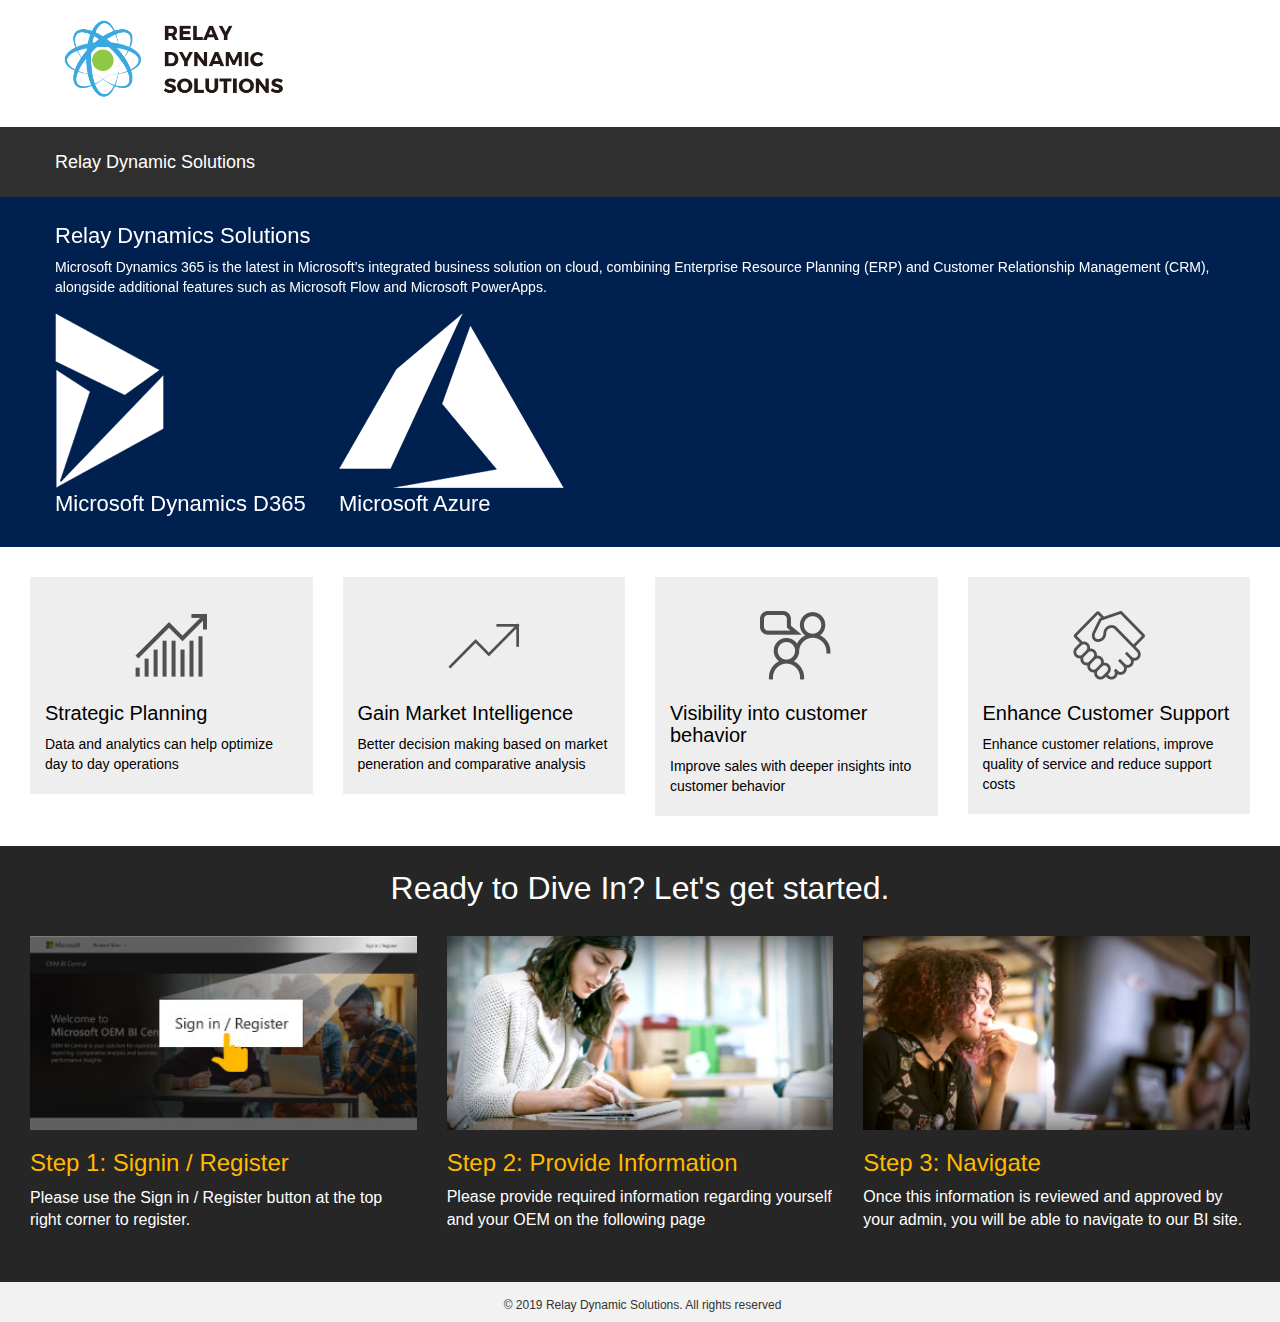
==== index.html @ 66fc9d47 "Update index.html" ====
﻿
<!DOCTYPE html>
<html lang="en">
<head>
    <meta charset="utf-8">
    <meta http-equiv="X-UA-Compatible" content="IE=edge">
    <meta name="viewport" content="width=device-width, initial-scale=1">
    <!-- The above 3 meta tags *must* come first in the head; any other head content must come *after* these tags -->
    <title>Relay Dynamic Solutions</title>
    <link rel='icon' href='images/favicon.png'>
    <!-- Bootstrap -->
    <link href="css/bootstrap.min.css" rel="stylesheet">
    <link rel="stylesheet" type="text/css" href="css/custom.css">
    <link rel="stylesheet" type="text/css" href="css/mediaqueries.css">
    <link rel="stylesheet" type="text/css" href="css/sticky-footer.css">
    <!-- HTML5 shim and Respond.js for IE8 support of HTML5 elements and media queries -->
    <!-- WARNING: Respond.js doesn't work if you view the page via file:// -->
    <!--[if lt IE 9]>
          <script src="https://oss.maxcdn.com/html5shiv/3.7.3/html5shiv.min.js"></script>
          <script src="https://oss.maxcdn.com/respond/1.4.2/respond.min.js"></script>
        <![endif]-->
</head>
<body>
    <nav class="navbar navbar-default topnav container-rf">
        <div class="container-full">
            <div class="navbar-header">
                <a class="navbar-brand" href="#"><img class="logo hidden-xs" src="images/rds-gray.png"><img class="symbol hidden-sm hidden-md hidden-lg" src="images/rds-gray.png"></a>
            </div>
        </div>
    </nav>
    <!-- /.Main Navbar -->
    <div class="siteheader-nav-universal">
        <div class="container-full">
            <div class="row">
                <div class="bg-navbar-gray">
                    <div class="site-header">
                        <nav class="navbar yamm navbar-inverse subnav sub_nav">
                            <div class="container-fluid">
                                <div class="navbar-header"> <a class="navbar-brand site-title" href="#">Relay Dynamic Solutions</a> </div>
                            </div>
                        </nav>
                    </div>
                </div>
            </div>
        </div>
    </div>
    <!-- /.Sub Navbar -->
    <div id="myCarousel" class="carousel slide heroimage large-hero-x" data-ride="carousel">
        <div class="carousel-inner" role="listbox">
            <div class="item active">
                <div class="bc_container">
                    <div class="container-fluid">
                        <ul>
                            <li>
                                <ol class="breadcrumb">
                                    <li class="active">Relay Dynamics Solutions</li>
                                    <li>Microsoft Dynamics 365 is the latest in Microsoft’s integrated business solution on cloud, combining Enterprise Resource Planning (ERP) and Customer Relationship Management (CRM), alongside additional features such as Microsoft Flow and Microsoft PowerApps.</li>
                                </ol>
                            </li>
                            <li>
                                <ol class="breadcrumb">
                                    <li>
                                        <img class="hidden-xs" src="images/dynamics.png" alt="Microsoft Dynamics Icon" />
                                        <img class="hidden-sm hidden-md hidden-lg" src="images/dynamics.png" alt="Microsoft Dynamics Icon" />
                                    </li>
                                    <li class="active">Microsoft Dynamics D365</li>
                                </ol>
                            </li>
                            <li>
                                <ol class="breadcrumb">
                                    <li>
                                        <img class="hidden-xs" src="images/Azure.png" alt="Microsoft Azure Icon" />
                                        <img class="hidden-sm hidden-md hidden-lg" src="images/Azure.png" alt="Microsoft Azure Icon" />
                                    </li>
                                    <li class="active">Microsoft Azure</li>
                                </ol>
                            </li>
                        </ul>
                    </div>
                </div>
            </div>
        </div>
    </div>
    <!-- /.Hero Image -->
    <div class="teaser_block clearfix">
        <div class="container-full">
            <div class="col-xs-12 col-sm-6 col-md-3">
                <div class="info_teaser white">
                    <div class="icon_block">
                        <div class="icon"><img src="images/icon_t_1.png"></div>
                    </div>
                    <div class="title_block">
                        <h5>Strategic Planning</h5>
                        <p>Data and analytics can help optimize day to day operations</p>
                    </div>
                </div>
            </div>
            <div class="col-xs-12 col-sm-6 col-md-3">
                <div class="info_teaser white">
                    <div class="icon_block">
                        <div class="icon"><img src="images/icon_t_2.png"></div>
                    </div>
                    <div class="title_block">
                        <h5>Gain Market Intelligence</h5>
                        <p>Better decision making based on market peneration and comparative analysis</p>
                    </div>
                </div>
            </div>
            <div class="col-xs-12 col-sm-6 col-md-3">
                <div class="info_teaser white">
                    <div class="icon_block">
                        <div class="icon"><img src="images/icon_t_3.png"></div>
                    </div>
                    <div class="title_block">
                        <h5>Visibility into customer behavior</h5>
                        <p>Improve sales with deeper insights into customer behavior</p>
                    </div>
                </div>
            </div>
            <div class="col-xs-12 col-sm-6 col-md-3">
                <div class="info_teaser white">
                    <div class="icon_block">
                        <div class="icon"><img src="images/icon_t_4.png"></div>
                    </div>
                    <div class="title_block">
                        <h5>Enhance Customer Support</h5>
                        <p>Enhance customer relations, improve quality of service and reduce support costs</p>
                    </div>
                </div>
            </div>
        </div>
    </div>
    <div class="signup_info section_bottom">
        <div class="container-full clearfix">
            <h2 class="text-center"> Ready to Dive In? Let's get started.</h2>
            <div class="col-xs-12 col-sm-4">
                <div class="step_circle"> <span><img src="images/icon_signup_s1.png" alt="" /> </span> </div>
                <h3>Step 1: Signin / Register</h3>
                <p>
                    Please use the Sign in / Register button
                    at the top right corner to register.
                </p>
            </div>
            <div class="col-xs-12 col-sm-4">
                <div class="step_circle"> <span><img src="images/icon_signup_s2.png" alt="" /> </span> </div>
                <h3>Step 2: Provide Information </h3>
                <p> Please provide required information regarding yourself and your OEM on the following page </p>
            </div>
            <div class="col-xs-12 col-sm-4">
                <div class="step_circle"> <span><img src="images/icon_signup_s3.png" alt="" /> </span> </div>
                <h3>Step 3: Navigate</h3>
                <p>Once this information is reviewed and approved by your admin, you will be able to navigate to our BI site. </p>
            </div>
        </div>
    </div>
    <div class="footer">
        <div class="container-full">
            <div class="row">
                <div class="col-xs-12">
                    <div class="clearfix">
                        <div class="col-sm-12">
                            <ul class="footer_ul">
                                <li>© 2019 Relay Dynamic Solutions. All rights reserved</li>
                            </ul>
                        </div>
                    </div>
                </div>
            </div>
        </div>
    </div>
    <!-- jQuery (necessary for Bootstrap's JavaScript plugins) -->
    <script src="https://ajax.googleapis.com/ajax/libs/jquery/1.12.4/jquery.min.js"></script>
    <!-- Include all compiled plugins (below), or include individual files as needed -->
    <script src="js/bootstrap.min.js"></script>
    <script>
        $(function () {
            var navMain = $(".navbar-collapse"); // avoid dependency on #id
            // "a:not([data-toggle])" - to avoid issues caused
            // when you have dropdown inside navbar
            navMain.on("click", "a:not([data-toggle])", null, function () {
                navMain.collapse('hide');
            });
        });
    </script>
    <script>
        $(document).click(function (event) {
            var clickover = $(event.target);
            var $navbar = $(".navbar-collapse");
            var _opened = $navbar.hasClass("in");
            if (_opened === true && !clickover.hasClass("navbar-toggle")) {
                $navbar.collapse('hide');
            }
        });
    </script>
</body>
</html>
---- css/custom.css ----
* {
	padding: 0;
	margin: 0;
	border-radius: 0px !important;
}
html, body {
/*height: 100%;*/
}
body {
	font-family: "Segoe UI", Arial, Helvetica, sans-serif;
	font-size: 12px;
}
.less-gutter {
	margin-right: 30px;
	margin-left: 30px;
}
.less-gutter > [class*="col-"] {
 padding-right: 7px;
 padding-left: 7px;
}
.less-gutter h2 {
	padding-left: 7px !important;
	padding-right: 7px !important;
}
.container-full {
	max-width: 1600px;
	width: 100%;
	padding-right: 15px;
	padding-left: 15px;
	margin-right: auto;
	margin-left: auto;
}
.topnav {
	min-height: 50px;
	background: #fff;
	border: none;
}
.topnav .menu {
	float: left;
}
.topnav .navbar-header-right ul {
	list-style-type: none;
}
.topnav .navbar-header-right ul li {
	list-style: none;
}
.topnav .navbar-header-right ul li a {
	font-size: 14px;
	color: #000;
	padding: 7px 15px;
	display: block;
}
.subnav {
	min-height: 67px;
	width: 100%;
	background: #2f2f2f;
	max-width: 1600px;
	margin: 0 auto !important;
	left: 0;
	right: 0;
}
.navbar {
	margin: 0;
}
.navbar-brand {
	padding-left: 0px;
	margin-left: 0px !important;
	padding-right: 5px;
	height: inherit;
}
.navbar-brand img.logo {
	margin-top: -1px;
	max-width: none;
	width: 250px;
	height: auto;
	float: left;
}
.navbar-brand img.symbol {
	margin-top: -1px;
	max-width: none;
	width: 108px;
	height: auto;
	float: left;
}
.navbar-header a.title {
	float: left;
	color: #002050;
	padding: 13px 5px 12px 5px;
	font-size: 18px;
	text-decoration: none;
}
.navbar-header a.title {
	float: left;
	color: #002050;
	padding: 13px 5px 12px 5px;
	font-size: 18px;
	text-decoration: none;
}
.navbar-toggle {
	position: relative;
	float: left;
	padding: 17px;
	margin-top: 0px;
	margin-left: 0px;
	margin-bottom: 0px;
	background-color: transparent;
	background-image: none;
	border: none;
	border-radius: 0px;
	z-index: 9;
	color: #fff;
	margin-right: 0px;
}
.navbar-default .navbar-toggle:focus, .navbar-default .navbar-toggle:hover {
	background-color: transparent;
}
.navbar-default .navbar-nav a {
	font-size: 15px;
}
/* BELL- Notification Anim */
.navbar-header-right {
	float: right;
}
.navbar-header-right ul {
	list-style: none;
	text-align: right;
	margin: 0;
	padding: 0;
}
.navbar-header-right ul li {
	list-style: none;
	display: block;
}
.navbar-header-right ul li.notify {
}
.navbar-header-right ul li.notify a.red {
	display: block;
	padding: 10px;
	color: #505050;
	top: 0px;
	position: relative;
	text-decoration: none;
	background: #d2d2d2;
	margin: 7px 20px 10px 10px;
}
.navbar-header-right ul li.notify a:hover {
	background: #d2d2d2;
	color: #505050;
}
.navbar-header-right ul li.notify.active a.red {
	top: 8px;
	color: #fff;
	background: #a80000;
}
.navbar-header-right ul li.notify.active a.red:hover {
	background: #e81123;
	color: #fff;
}
.navbar-header-right ul li.notify span.notify_count {
	font-weight: 500;
	font-size: 14px;
	padding-right: 5px;
}
.navbar-header-right ul li.notify a span.glyphicon-bell {
	top: 4px;
}
.glyphicon-bell {
	font-size: 1.5rem;
}
.navbar-header-right ul li.notify.active .glyphicon-bell {
	text-decoration: none;
	-webkit-animation: wrench 2.5s ease infinite;
}
.carousel-inner {
	max-width: 1600px;
	margin: 0 auto;
}
	
	/* WRENCHING */
@-moz-keyframes wrench {
 0% {
-moz-transform:rotate(-12deg)
}
 8% {
-moz-transform:rotate(12deg)
}
 10% {
-moz-transform:rotate(24deg)
}
 18% {
-moz-transform:rotate(-24deg)
}
 20% {
-moz-transform:rotate(-24deg)
}
 28% {
-moz-transform:rotate(24deg)
}
 30% {
-moz-transform:rotate(24deg)
}
 38% {
-moz-transform:rotate(-24deg)
}
 40% {
-moz-transform:rotate(-24deg)
}
 48% {
-moz-transform:rotate(24deg)
}
 50% {
-moz-transform:rotate(24deg)
}
 58% {
-moz-transform:rotate(-24deg)
}
 60% {
-moz-transform:rotate(-24deg)
}
 68% {
-moz-transform:rotate(24deg)
}
 75% {
-moz-transform:rotate(0deg)
}
}
@-webkit-keyframes wrench {
 0% {
-webkit-transform:rotate(-12deg)
}
 8% {
-webkit-transform:rotate(12deg)
}
 10% {
-webkit-transform:rotate(24deg)
}
 18% {
-webkit-transform:rotate(-24deg)
}
 20% {
-webkit-transform:rotate(-24deg)
}
 28% {
-webkit-transform:rotate(24deg)
}
 30% {
-webkit-transform:rotate(24deg)
}
 38% {
-webkit-transform:rotate(-24deg)
}
 40% {
-webkit-transform:rotate(-24deg)
}
 48% {
-webkit-transform:rotate(24deg)
}
 50% {
-webkit-transform:rotate(24deg)
}
 58% {
-webkit-transform:rotate(-24deg)
}
 60% {
-webkit-transform:rotate(-24deg)
}
 68% {
-webkit-transform:rotate(24deg)
}
 75% {
-webkit-transform:rotate(0deg)
}
}
@-o-keyframes wrench {
 0% {
-o-transform:rotate(-12deg)
}
 8% {
-o-transform:rotate(12deg)
}
 10% {
-o-transform:rotate(24deg)
}
 18% {
-o-transform:rotate(-24deg)
}
 20% {
-o-transform:rotate(-24deg)
}
 28% {
-o-transform:rotate(24deg)
}
 30% {
-o-transform:rotate(24deg)
}
 38% {
-o-transform:rotate(-24deg)
}
 40% {
-o-transform:rotate(-24deg)
}
 48% {
-o-transform:rotate(24deg)
}
 50% {
-o-transform:rotate(24deg)
}
 58% {
-o-transform:rotate(-24deg)
}
 60% {
-o-transform:rotate(-24deg)
}
 68% {
-o-transform:rotate(24deg)
}
 75% {
-o-transform:rotate(0deg)
}
}
@-ms-keyframes wrench {
 0% {
-ms-transform:rotate(-12deg)
}
 8% {
-ms-transform:rotate(12deg)
}
 10% {
-ms-transform:rotate(24deg)
}
 18% {
-ms-transform:rotate(-24deg)
}
 20% {
-ms-transform:rotate(-24deg)
}
 28% {
-ms-transform:rotate(24deg)
}
 30% {
-ms-transform:rotate(24deg)
}
 38% {
-ms-transform:rotate(-24deg)
}
 40% {
-ms-transform:rotate(-24deg)
}
 48% {
-ms-transform:rotate(24deg)
}
 50% {
-ms-transform:rotate(24deg)
}
 58% {
-ms-transform:rotate(-24deg)
}
 60% {
-ms-transform:rotate(-24deg)
}
 68% {
-ms-transform:rotate(24deg)
}
 75% {
-ms-transform:rotate(0deg)
}
}
@keyframes wrench {
 0% {
transform:rotate(-12deg)
}
 8% {
transform:rotate(12deg)
}
 10% {
transform:rotate(24deg)
}
 18% {
transform:rotate(-24deg)
}
 20% {
transform:rotate(-24deg)
}
 28% {
transform:rotate(24deg)
}
 30% {
transform:rotate(24deg)
}
 38% {
transform:rotate(-24deg)
}
 40% {
transform:rotate(-24deg)
}
 48% {
transform:rotate(24deg)
}
 50% {
transform:rotate(24deg)
}
 58% {
transform:rotate(-24deg)
}
 60% {
transform:rotate(-24deg)
}
 68% {
transform:rotate(24deg)
}
 75% {
transform:rotate(0deg)
}
}
.faa-wrench.animated, .faa-wrench.animated-hover:hover {
	-moz-animation: wrench 2.5s ease infinite;
	-moz-transform-origin-x: 90%;
	-moz-transform-origin-y: 35%;
	-moz-transform-origin-z: initial;
	-webkit-animation: wrench 2.5s ease infinite;
	-webkit-transform-origin-x: 90%;
	-webkit-transform-origin-y: 35%;
	-webkit-transform-origin-z: initial;
	-ms-animation: wrench 2.5s ease infinite;
	-ms-transform-origin-x: 90%;
	-ms-transform-origin-y: 35%;
	-ms-transform-origin-z: initial;
	animation: wrench 2.5s ease infinite;
	transform-origin-x: 90%;
	transform-origin-y: 35%;
	transform-origin-z: initial;
}
#wrap {
	top: 10px;
	position: relative;
}
.navbar-header-right input[type="text"] {
	height: 32px;
	font-size: 12px;
	display: inline-block;
	font-weight: 200;
	border: none;
	outline: none;
	color: #555;
	padding: 3px;
	padding-right: 22px;
	width: 0px;
	position: absolute;
	top: 0px;
	right: 0px;
	background: none;
	z-index: 3;
	transition: width .4s cubic-bezier(0.000, 0.795, 0.000, 1.000);
	cursor: pointer;
}
.navbar-header-right input[type="text"]:focus:hover {
	border: 1px solid #ccc;
}
.navbar-header-right input[type="text"]:focus {
	width: 190px;
	z-index: 1;
	border: 1px solid #ccc;
	cursor: text;
	background: #fff;
}
#search_submit {
	height: 31px;
	width: 32px;
	display: inline-block;
	color: red;
	text-indent: -10000px;
	background: url(../images/search.png) center center no-repeat;
	border: none;
	position: relative;
	top: 0;
	left: 0px;
	z-index: 2;
	cursor: pointer;
	opacity: 0.4;
	cursor: pointer;
	transition: opacity .4s ease;
}
#search_submit:hover {
	opacity: 0.8;
}
.navbar-inverse {
	border: none;
	border-radius: 0;
}
.navbar-inverse .container-full {
	background: #2f2f2f;
}
.navbar-inverse .navbar-brand span {
	float: left;
	margin-top: 2px;
	margin-left: 0px;
	color: #ffffff;
}
.navbar-header-right.signin {
}
.navbar-header-right.signin ul {
	list-style-type: none;
	margin: 0;
	padding: 0;
}
.navbar-header-right.signin ul li a {
	font-size: 16px;
	color: #fff;
	font-weight: 300;
	display: block;
	padding: 15px 0;
	text-decoration: none;
}
.navbar-header-right.signin ul li a:hover {
	color: #00a4ef;
}
.heroimage .carousel-indicators {
	bottom: 40%;
	width: auto;
	right: 30px;
	left: auto;
}
.carousel-indicators {
	bottom: 10px;
	left: 50%;
	list-style: outside none none;
	margin-left: -30%;
	padding-left: 0;
	position: absolute;
	text-align: center;
	width: 60%;
	z-index: 15;
}
.heroimage .carousel-indicators li {
	display: block;
}
.heroimage .carousel-tagline h1 {
	font-size: 36px;
	font-weight: 500;
	margin: 0;
	padding: 0;
	color: #fff;
}
.heroimage .carousel-tagline h1 span {
	font-size: 24px;
	font-weight: 300;
	color: #fff;
}
.heroimage .carousel-tagline p {
	font-size: 16px;
	padding-top: 10px;
	color: #fff;
}
.tagline-mob {
	background: #333333;
	padding: 15px;
	margin: 0 auto 0px auto;
	text-align: center;
}
.tagline-mob h1 {
	color: #fff;
	font-size: 20px;
	text-align: center;
	margin: 0px 0 10px 0;
}
.tagline-mob h1 span {
	color: #e6e6e6;
	font-size: 16px;
	text-align: center;
}
.tagline-mob p {
	color: #e6e6e6;
	font-size: 13px;
	text-align: center;
	margin: 0px;
}
.carousel-indicators .active {
	background: #f3ad32;
	margin: 6px;
}
.carousel-indicators li {
	background: #7b7b7b;
	border: none;
	margin: 6px;
}
#myCarousel .carousel-tagline {
	/*width: 280px;*/
	max-width: 410px;
	top: 50% !important;
	transform: translateY(-60%);
	text-align: left;
	bottom: initial;
	position: absolute;
}
.carousel-control.left {
	background: none;
}
.carousel-control.right {
	background: none;
}
.carousel-caption {
	text-shadow: 0 1px 1px rgba(0, 0, 0, 0.4);
}
.btn-learnmore {
	font-size: 18px;
	font-weight: 500;
	padding: 15px 35px 15px 20px;
	text-align: center;
	color: #000;
	display: inline-block;
	background-image: url(../images/icon_more.jpg);
	background-repeat: no-repeat;
	background-position: right center;
	margin-top: 15px;
	background-color: #fdb82c;
}
.btn-learnmore:hover {
	color: #000;
}
/*---full-screen-carousel---*/
.full-screen {
	background-size: cover;
	background-position: center;
	background-repeat: no-repeat;
}
.col-container {
	display: table;
	width: 100%;
}
.carousel-inner > .item > img {
	display: table;
	margin: 0 auto;
	width: 100%;
}
.teaser_block {
	padding: 30px 0 15px 0;
	background: #fff;
	max-width: 1600px;
	margin: 0 auto;
}
.teaser_block .container {
	padding: 0px;
}
.teaser {
	border: #ccc solid 1px;
	margin-bottom: 15px;
}
.teaser .teaser_icon {
	text-align: center;
	background: #f6f6f6;
	padding: 80px 8.5%;
	min-height: 255px;
}
.teaser .teaser_info {
	text-align: left;
	background: #fff;
	padding: 30px 15px;
}
.teaser .teaser_info h2 {
	margin: 0 0 15px 0;
	padding: 0;
	font-size: 24px;
	color: #002050;
	font-weight: 400;
}
.teaser .teaser_info p {
	margin: 0;
	padding: 0;
	font-size: 16px;
	color: #505050;
	margin-bottom: 15px;
}
.teaser .teaser_info ul {
	margin: 0;
	padding: 0;
}
.teaser .teaser_info ul li {
	margin: 0;
	padding: 0;
	list-style: disc;
	margin-left: 20px;
	color: #008272;
	font-size: 16px;
	font-weight: 400;
}
.teaser .img-responsive {
	display: inline-block;
}
.pad_l_0 {
	padding-left: 0 !important;
}
.signup_info {
	padding-bottom: 20px;
	background: #262626;
	max-width: 1600px;
	margin: 0 auto;
}
.signup_info h2 {
	margin: 0px 0 5px 0;
	padding: 25px 0px;
	color: #fff;
	font-size: 32px;
	font-weight: 200;
}
.signup_info h3 {
	font-size: 24px;
	color: #ffb900;
	font-weight: 500;
}
.step_circle {
	text-align: center;
	margin-bottom: 15px;
}
.step_circle img {
	width: 100%;
}
.signup_info p {
	text-align: left;
	color: #fff;
	font-size: 16px;
	margin-bottom: 30px;
}
.section_bottom {
	margin-bottom: 30px
}
.section_bottom h5 {
	padding-left: 20px;
	padding-right: 20px;
}
h5 {
	font-size: 16px;
}
.footer {
	background: #f2f2f2;
	padding: 10px 0px;
}
.footer span {
	font-size: 12px;
}
.footer_ul {
	text-align: center;
	margin: 0;
	padding-top: 5px;
}
.footer_ul li {
	display: inline-block;
	padding-left: 5px;
	font-size: 12px;
}
.sub_nav .navbar-collapse {
	padding: 0 15px 0 15px;
}
.sub_nav .navbar-nav>li>a {
	font-size: 16px;
	padding: 25px 20px;
	text-align: left;
	color: #fff;
}
.sub_nav .navbar-header-right ul li {
	display: block;
}
.sub_nav .navbar-header-right ul li.dropdown {
	font-weight: 300;
}
.sub_nav .navbar-header-right ul li.dropdown span.username {
	font-weight: 500;
	padding: 3px 6px 3px 5px;
}
.sub_nav .navbar-header-right ul li.dropdown span.username span.badge {
	font-weight: 400;
	background: #e81123;
	padding: 2px 4px;
	font-size: 11px;
	text-transform: uppercase;
}
.navbar-inverse .navbar-nav>.open>a, .navbar-inverse .navbar-nav>.open>a:focus, .navbar-inverse .navbar-nav>.open>a:hover {
	background: #464646;
	color: #fff;
}
.navbar-default .navbar-nav>.open>a, .navbar-default .navbar-nav>.open>a:focus, .navbar-default .navbar-nav>.open>a:hover {
	background: #f2f2f2;
	color: #002050;
}
.navbar-nav>li>.dropdown-menu {
	border-radius: 0;
}
.dropdown-menu {
	background: #464646;
}
.child_hero {
	padding: 15px 0 0 0;
	background-image: url(../images/img_child_hero.jpg);
	background-repeat: no-repeat;
	background-position: center center;
	min-height: 240px;
	position: relative;
	background-size: cover;
	margin: 0 auto;
	max-width: 1600px;
}
.analytics_counter {
	bottom: 0;
	left: 0;
	right: 0;
	margin: 0 auto;
	position: absolute;
	background: rgba(0,0,0,0.8);
	width: 100%;
	padding: 15px 0 0px 0;/* zoom: 0.9; */
}
.analytics_counter .info {
	text-align: center;
	color: #ffc3c3;
	font-size: 12px;
	margin-bottom: 15px;
	/* background: rgba(256,256,256,0.1); */
	border-bottom: #333 solid 1px;
	padding: 0 5px 9px 5px;
}
.analytics_counter ul {
	list-style-type: none;
	margin: 0;
	padding: 0;
}
.analytics_counter ul li {
	list-style: none;
	display: inline-block;
	margin-bottom: 15px;
}
.analytics_counter ul li .counter {
	text-align: center;
	color: #fff;
	font-size: 28px;
}
.analytics_counter ul li .counter_title {
	text-align: center;
	color: #e6e6e6;
	font-size: 14px;
}
.analytics_counter ul li .counter_status {
	text-align: center;
	color: #ffb900;
	font-size: 14px;
}
.analytics_counter ul li .counter_status span {
	margin: 5px;
}
.content_area {
	width: 100%;
	max-width: 1600px;
	margin: 0 auto;
}
.content_area .container {
	background: #fff;
	padding: 15px;
}
.content_area .report_container {
	background: none;
	padding: 30px 15px 15px 15px;
}
.content_area h2 {
	padding-left: 15px;
	padding-right: 15px;
	margin: 10px 0 10px 0;
	color: #231f20;
	font-size: 18px;
	font-weight: 400;
}
.well {
	border-radius: 0;
	border: #d2d2d2 solid 1px;
	padding: 20px 15px;
	background: #fff;
	min-height: 154px;
	position: relative;
	margin-bottom: 30px;
}
.report_container .well {
	border-radius: 0;
	border: #e6e4e4 solid 1px;
	padding: 20px 15px;
	background: #fff;
	min-height: 138px;
	position: relative;
	
}
.report_container .well .report_value {
	font-size: 24px;
	font-weight: 400;
	color: #002050;
}
.report_container .well h4 {
	margin: 0 0 15px 0;
	padding: 0;
	color: #002050;
	font-size: 16px;
	font-weight: 500;
}
.btn_export {
	font-size: 14px;
	background-image: url(../images/icon_excel.jpg);
	background-repeat: no-repeat;
	background-position: left center;
	display: block;
	padding: 10px 5px 10px 32px;
	margin-left: 15px;
}

.well .report_title {
	font-size: 15px;
	font-weight: 400;
	margin-top: 15px;
}
.well .report_value {
	font-size: 24px;
	font-weight: 500;
}
.well.red {
	border-radius: 0;
	border: #d2d2d2 solid 1px;
	border-left: #e81123 solid 3px;
	padding: 20px 12px 20px 15px;
	background: #fff;
}
.well.red .report_title {
	font-size: 15px;
	font-weight: 400;
}
.well.red .report_value {
	font-size: 24px;
	font-weight: 500;
	color: #e81123;
}
.well.red .report_status {
	font-size: 14px;
	font-weight: 500;
	color: #e81123;
}
.well.green {
	border-radius: 0;
	border: #d2d2d2 solid 1px;
	border-left: #7fba00 solid 3px;
	padding: 20px 12px 20px 15px;
	background: #fff;
}
.well.green .report_title {
	font-size: 15px;
	font-weight: 400;
}
.well.green .report_value {
	font-size: 24px;
	font-weight: 500;
	color: #7fba00;
}
.well.green .report_status {
	font-size: 14px;
	font-weight: 500;
	color: #7fba00;
}
.well a.link {
	position: absolute;
	width: 100%;
	height: 100%;
	top: 0;
	left: 0;
	text-decoration: none; /* No underlines on the link */
	z-index: 99; /* Places the link above everything else in the div */
	background-color: #FFF; /* Fix to make div clickable in IE */
	opacity: 0; /* Fix to make div clickable in IE */
	filter: alpha(opacity=1); /* Fix to make div clickable in IE */
}
.submenu_list {
	padding: 15px 5px;
}
.submenu_list .items {
	display: inline-block;
	vertical-align: top;
}
.submenu_list h3 {
	font-size: 17px;
	color: #b2b2b2;
	font-weight: 600;
	padding: 0px 15px;
	margin: 0 0 10px 0;
}
.submenu_list ul {
	list-style-type: none;
	padding: 0;
	margin: 0;
}
.submenu_list ul li {
	list-style: none;
}
.submenu_list ul li a {
	padding: 7px 5px 7px 0;
	display: block;
}
.datafreshness_list {
	padding-bottom: 0px;
	padding: 15px;
}
.datafreshness_list ul {
	margin-bottom: 15px;
}
.datafreshness_list ul li.df_title {
	color: #b2b2b2;
}
.datafreshness_list ul li.df_value {
	color: #fff;
	font-weight: 500;
}
.yamm .nav, .yamm .collapse, .yamm .dropup, .yamm .dropdown {
	position: static;
}
.yamm .container {
	position: relative;
}
.yamm .dropdown-menu {
	left: auto;
}
.yamm .yamm-content {
	padding: 20px 30px;
}
.yamm .dropdown.yamm-fw .dropdown-menu {
/*left: 0;
	right: 0;*/
}
.yamm .dropdown.yamm-fw .dropdown-menu.datafreshness {
	left: 0;
	right: 0;
}
.sub_nav .nav>li:hover {
	background: #464646;
}
.bc_container {
	background: #002050;
	-webkit-box-shadow: 0px 8px 17px -10px rgba(0,0,0,0.3);
	-moz-box-shadow: 0px 8px 17px -10px rgba(0,0,0,0.3);
	box-shadow: 0px 8px 17px -10px rgba(0,0,0,0.3);
	position: relative;/* z-index: 999; */
	max-width:1600px;
	margin:0 auto;
	padding:15px;
}
.bc_container ul {
	list-style-type: none;
	margin: 0;
	padding: 0 10px;
}
.bc_container ul li {
	list-style: none;
	display: inline-block;
	color:#fff;
	font-size:14px;
}

.bc_container ul li a{
	font-size:14px;
	color:#fff;
}
.bc_container ul li.icon_filter {
	font-size: 14px;
	color: #0078d7;
	text-align:right;
}
.bc_container ul li.icon_filter a {
	font-size: 14px;
	color: #0078d7;
	text-decoration: none;
	padding: 18px;
	display: block;
	text-align:right;
	float:right;
}
.bc_container ul li.icon_filter a:hover {
	color: #002050;
}
.bc_container ul li .breadcrumb {
	background: none;
	margin: 0;
}
.bc_container ul li .breadcrumb>.active {
	display: block;
	font-size: 22px;
	font-weight: 500;
	margin-bottom:5px;
	color: #fff;
}
.bc_container ul li .breadcrumb .glyphicon-info-sign {
	color: #737373;
	font-size: 12px;
}
.bc_container ul li .breadcrumb .tooltip {
	text-align: left;
}
.bc_container ul li .breadcrumb>:before {
	display: none;
}
.clearfix:after {
	content: "";
	clear: both;
	display: table;
}
.col-50 {
	padding: 1em;
	width: 100%;
}
 @media (min-width: 50em) {
.col-50 {
	float: left;
	padding: 1em;
	width: 50%;
}
}
.overlay {
	background-color: rgba(0, 0, 0, 0.3);
	position: absolute;
	display: none;
	top: 0;
	left: 0;
	right: 0;
	bottom: 0;
	opacity: 0;
	transition: opacity .2s ease-in-out 1s;
	z-index: 9;
}
.overlay.active {
	opacity: .4;
	display: block;
}
.flyout {
	background-color: white;
	bottom: 200px;
	height: 100%;
	max-width: 280px;
	overflow-y: auto;
	position: fixed;
	right: 0;
	top: 122px;
	transform: translate3d(100%, 0, 0);
	width: 80%;
	-webkit-transition: transform 0.2s ease-in-out;
	-moz-transition: transform 0.2s ease-in-out;
	-ms-transition: transform 0.2s ease-in-out;
	-o-transition: transform 0.2s ease-in-out;
	transition: transform 0.2s ease-in-out;
	z-index: 999;
}
.flyout.active {
	transform: translate3d(0, 0, 0);
	-webkit-box-shadow: -3px 0px 18px -7px rgba(0,0,0,0.75);
	-moz-box-shadow: -3px 0px 18px -7px rgba(0,0,0,0.75);
	box-shadow: -3px 0px 18px -7px rgba(0,0,0,0.75);
}
.flyout-header {
	background-color: #fff;
	color: #002050;
	border-bottom: #dcdcdc solid 1px;
	/* position: fixed; */
	width: 100%;
}
.flyout-header h4 {
	display: inline-block;
	margin: 0;
}
.flyout-header .title {
	padding: 19px 15px;
	border-bottom: #dcdcdc solid 1px;
}
.flyout_options {
	background: #f2f2f2;
	padding: 5px 15px;
}
.flyout_options a {
	font-size: 12px;
	padding: 5px;
}
.flyout_options span {
	padding: 5px 0;
	display: inline-block;
}
.flyout-body {
	overflow-y: auto;
	padding: 1em;
	flex: 0 1 0;
	height: calc(100vh - 230px);
	position: relative;
}
.flyout-close {
	cursor: pointer;
	float: right;
	margin: 0 10px;
	font-size: 15px;
}
.btn_apply {
	cursor: pointer;
	float: right;
	color: #0078d7;
	font-weight: 500;
	font-size: 15px;
}
.flyout .checkbox, .flyout .radio {
	margin-top: 0;
}
.disable-scroll {
	overflow: hidden;
}
.filters_view {
	background: #f7f7f7;
	position: relative;
	max-width:1600px;
	margin:0 auto;
}
.filters_view ul.filter_list {
	list-style: none;
	margin: 0;
	padding: 15px 10px 5px 10px;
	
	position: relative;
	text-align: left;
	padding:15px 30px;
}

.filters_view ul.filter_list .dropdown-menu{
	background:#fff;
}
.filters_view ul.filter_list li {
	display: inline-block;
	text-align:left;
}
.filters_view ul.nav-pills>li {
	margin-bottom: 10px !important;
}
.filters_view ul.filter_list li a.clear {
	font-size: 12px;
	font-weight: 300;
	color: #137ad4;
	text-decoration: none;
	padding: 7px;
	display: block;
	border: none;
}
.filters_view ul.filter_list li a.clear span {
	font-size: 12px;
	color: #e81123;
}
.filter_list .dropdown-menu>.active>a, .filter_list .dropdown-menu>.active>a:focus, .filter_list .dropdown-menu>.active>a:hover {
	background: none;
	color: #000;
}
.filter_list .nav-pills {
	text-align: left;
}
.filter_list .nav-pills li a {
	font-size: 14px;
	padding: 5px 10px;
	border: #e2e1e1 solid 1px;
	background:#fff;
	color:#000;
}
.filter_list .nav-pills li .badge {
	background: #2f2f2f;
	margin-top: -2px;
}
.filter_list .nav-pills .dropdown-menu {
	padding: 0;
}
.filter_list .nav .open>a, .filter_list .nav .open>a:hover, .filter_list .nav .open>a:focus {
	border-color: #e2e1e1 !important;
}
.filter_list .nav-pills .dropdown-menu li {
	padding: 8px 10px;
	display: block;
	border-bottom: #e0dcdc solid 1px;
}
a:focus {
	outline: none;
}
.sub_nav .dropdown-menu.notify-drop {
	min-width: 287px;
	background-color: #fff;
	min-height: 360px;
	max-height: 360px;
	right: 0 !important;
	left: inherit;
	text-align: left;
	border-radius: 0;
}
.sub_nav .dropdown-menu.notify-drop .notify-drop-title {
	border-bottom: 1px solid #e2e2e2;
	padding: 10px 15px;
	color: #000;
}
.sub_nav .dropdown-menu.notify-drop .drop-content {
	min-height: 280px;
	max-height: 280px;
	overflow-y: scroll;
}
.sub_nav .dropdown-menu.notify-drop .drop-content::-webkit-scrollbar-track {
 background-color: #F5F5F5;
}
 .sub_nav .dropdown-menu.notify-drop .drop-content::-webkit-scrollbar {
 width: 8px;
 background-color: #F5F5F5;
}
 .sub_nav .dropdown-menu.notify-drop .drop-content::-webkit-scrollbar-thumb {
 background-color: #ccc;
}
.sub_nav .dropdown-menu.notify-drop .drop-content > li {
	border-bottom: 1px solid #e2e2e2;
	display: block;
	overflow: hidden;
	color: #555555;
	padding: 0 15px;
}
.sub_nav .dropdown-menu.notify-drop a:hover {
	background: none;
}
.sub_nav .dropdown-menu.notify-drop .notify-drop-footer {
	padding: 5px 15px 10px 15px;
}
.sub_nav .dropdown-menu.notify-drop .notify-drop-footer a {
	color: #777;
	text-decoration: none;
}
.sub_nav .dropdown-menu.notify-drop .notify-drop-footer a:hover {
	color: #333;
}
/* DG STYLES */
.no-gutter {
	margin-right: 0px;
	margin-left: 0px;
}
.no-gutter > [class*="col-"] {
 padding-right: 0px;
 padding-left: 0px;
}
.modal_assignment {
}
.modal_assignment .modal-header {
	border-bottom: #f2f2f2 solid 1px;
	position: relative;
	padding: 20px 15px 10px 15px;
}
.modal_assignment h4.modal-title {
	font-size: 18px;
	font-weight: 300;
	color: #000;
}
.modal_assignment h4.modal-title span.status {
	background: #f2f2f2;
	text-align: center;
	padding: 2px 5px;
	font-weight: 500;
	font-size: 11px;
	text-transform: uppercase;
	position: absolute;
	left: 0;
	top: 0;
}
.modal_assignment h4.modal-title span.status.red {
	background: #e81123;
	color: #fff;
}
.modal_assignment h4.modal-title span.status.green {
	background: #7fba00;
	color: #fff;
}
.modal_assignment h4.modal-title span.status.orange {
	background: #ff8c00;
	color: #fff;
}
.modal_assignment .modal-body {
	padding: 0px;
}
.req_info {
	background: #fafafa;
	padding: 15px 0;
	background-image: url(../images/bg_shadow.jpg);
	background-repeat: repeat-y;
	background-position: right top;
}
.req_info h5 {
	font-size: 14px;
	margin: 0;
	padding: 0px 15px 15px 15px;
	border-bottom: #efefef solid 1px;
	margin-bottom: 10px;
}
.req_info dl {
	font-size: 12px;
	padding: 0 15px;
	height: calc(100vh - 190px);
	overflow: auto;
	padding-bottom: 0 !important;
	margin-bottom: 0;
}
.req_info dl dt {
	font-size: 12px;
	color: #777777;
	font-weight: 300;
}
.req_info dl dd {
	font-size: 14px;
	color: #777777;
	font-weight: 400;
	margin-bottom: 10px;
	border-bottom: #efefef solid 1px;
	padding-bottom: 10px;
}
.req_view {
}
.req_view .req_header {
	padding: 15px 0;
	border-bottom: #dfe7eb solid 1px;
}
.req_header ul.details {
	padding: 0 10px;
	margin: 0;
	list-style-type: none;
	text-align: left;
}
.req_header ul.details>li {
	padding: 0 10px;
	margin: 0;
	list-style: none;
	display: inline-block;
}
.req_header ul.details li label {
	font-weight: 400;
	font-size: 12px;
	color: #777777;
}
.req_header ul.details li .value {
	font-weight: 400;
	font-size: 12px;
	color: #000;
}
.req_header .form-group {
	margin: 0 10px 0 0;
}
.req_notes {
	background: #eff7fc;
	padding: 5px 15px;
}
.req_details {
}
ul.tabs {
	margin: 0;
	padding: 0;
	float: left;
	list-style: none;
	border: none;
	border-bottom: #dfe7eb solid 1px;
	width: 100%;
}
ul.tabs li {
	float: left;
	cursor: pointer;
	overflow: hidden;
	position: relative;
	color: #505050;
	margin: 0;
	border: none;
	padding: 10px;
}
.tab_last {
}
ul.tabs li:hover {
}
ul.tabs li.active {
	border: none;
	border-bottom: #0095dc solid 2px;
	color: #0095dc;
	display: block;
}
.tab_container {
	clear: both;
	float: left;
	width: 100%;
	background: #fff;
	padding: 15px;
	height: calc(100vh - 325px);
	overflow-y: auto;
	min-height: 150px;
}
.tab_content {
	display: none;
}
.tab_drawer_heading {
	display: none;
}
 @media screen and (max-width: 991px) {
.tabs {
	display: none;
}
.tab_drawer_heading {
	color: #000;
	border-bottom: #dfe7eb solid 1px;
	margin: 0 0 1px 0;
	padding: 12px 10px;
	display: block;
	cursor: pointer;
	-webkit-touch-callout: none;
	-webkit-user-select: none;
	-khtml-user-select: none;
	-moz-user-select: none;
	-ms-user-select: none;
	user-select: none;
	font-size: 14px;
}
.d_active {
	color: #0078d7;
	border-bottom: #0095dc solid 2px;
	margin-bottom: 15px;
}
}
/*.req_details .nav-tabs{
	border: none;
	border-bottom: #dfe7eb solid 1px;
}
.req_details .nav-tabs>li>a{
	color: #505050;
	margin: 0;
	border: none;
	padding-left:10px;
	padding-right:10px;
	
}
.req_details .nav-tabs>li.active>a, 
.req_details .nav-tabs>li.active>a:hover, 
.req_details .nav-tabs>li.active>a:focus{
	border: none;
	border-bottom: #0095dc solid 2px;
	color: #0095dc;
}

.req_details .tab-content{
	padding: 15px;
	height: calc(100vh - 324px);
	overflow-y: auto;
	min-height: 150px;
}*/


.req_footer {
	padding: 15px;
	border-top: #dfe7eb solid 1px;
}
.req_footer ul {
	margin: 0;
	padding: 0;
	list-style-type: none;
	text-align: right;
}
.req_footer ul li {
	margin: 0;
	padding: 0;
	list-style: none;
	display: inline-block;
}
.req_footer ul li a {
	color: #0078d7;
	background: none;
	border: none;
	outline: none;
}
.req_footer ul li a:hover {
	color: #0078d7;
	background: none;
	border: none;
	outline: none;
}
.req_footer ul li a.next {
	background-image: url(../images/icon_next.png);
	background-repeat: no-repeat;
	background-position: right center;
	padding-right: 27px;
}
.req_footer ul li a.save {
	background-image: url(../images/icon_save.png);
	background-repeat: no-repeat;
	background-position: right center;
	padding-right: 25px;
}
.req_footer ul li a.back {
	background-image: url(../images/icon_back.png);
	background-repeat: no-repeat;
	background-position: left center;
	padding-left: 27px;
}
.req_footer .btn:active, .req_footer .btn.active {
	box-shadow: none;
	color: #026abc;
}
.req_footer .btn:hover, .req_footer .btn:focus, .req_footer .btn.focus {
	color: #026abc;
}
.topnav {
}
.topnav a.user {
	padding-top: 15px;
	padding-bottom: 15px;
	color: #000;
	font-size: 15px;
	display: block;
	text-decoration: none;
	cursor: pointer;
}
.topnav .navbar-header-right {
}
.topnav .navbar-header-right .dropdown-menu {
	right: 0px;
	left: inherit;
	background: #fff;
}
.filter_list_dg ul.nav-pills>li {
	margin-bottom: 0 !important;
}
.filter_list_dg .form-group {
	margin-right: 10px;
}
.filter_list_dg .btn_submit {
	padding-top: 22px;
	margin-right: 10px;
}
.filter_list_dg .navbar-toggle {
	color: #337ab7;
	padding: 15px;
	margin: 0;
}
.filter_list_dg .navbar-collapse {
	padding-left: 5px;
	padding-right: 5px;
}
.download_status {
	position: fixed;
	right: 15px;
	bottom: 0;
	padding: 5px 10px 5px 10px;
	background: #002050;
	color: #fff;
	line-height: 30px;
	z-index: 999;
}
.download_status .icon_anim {
	float: left;
	margin-right: 5px;
}
.download_status .badge {
	font-weight: 400;
	font-size: 14px;
	background: #cc0000;
	margin-left: 3px;
}
.oem_alert {
	position: fixed;
	bottom: 45px;
	z-index: 999;
	right: 15px;
	padding: 0px;
	margin-bottom: 0px;
	margin-left: 15px;
	display: inline-block;
}
.oem_alert .alert-dismissable .close, .alert-dismissible .close {
	right: 10px;
	top: 2px;
	position: absolute;
	z-index: 9999;
}
.oem_alert .icon {
	color: #fff;
	padding: 12px 15px;
	text-align: center;
	font-size: 16px;
	position: absolute;
	top: 0;
	bottom: 0;
	vertical-align: middle;
}
.oem_alert button:focus {
	outline: none;
}
.oem_alert .alert_cont {
	display: inline-block;
	padding: 15px 28px 15px 60px;
	position: relative;
}
.alert-warning.oem_alert .icon {
	background: #ffcb43;
}
.alert-success.oem_alert .icon {
	background: #519f51;
}
.alert-danger.oem_alert .icon {
	background: #e26e43;
}
.alert-info.oem_alert .icon {
	background: #46bdf3;
}
.info_teaser {
	margin-bottom: 15px;
	padding-top: 35px;
	background: #eeeeee;
}
.info_teaser.white {
}
.info_teaser.white .icon_block {
	margin-bottom: 0px;
}
.info_teaser.white .title_block {
	padding: 10px 15px;
}
.info_teaser.white .title_block p {
	font-size: 14px;
	font-weight: 300;
}
.info_teaser.white .title_block h5 {
	color: #000;
	font-size: 20px;
	font-weight: 500 !important;
}
.info_teaser .icon_block {
	margin-bottom: 15px;
	position: relative;
	height: 70px;
	text-align: center;
}
.info_teaser .icon_block .icon {
	position: absolute;
	bottom: 0px;
	left: 0;
	right: 0;
	margin: 0 auto;
}
.info_teaser .title_block {
}
.info_teaser .title_block h5 {
	color: #002050;
	font-size: 16px;
	font-weight: 600 !important;
}
.info_teaser .title_block p {
	color: #000;
	font-size: 13px;
}
.navbar-header .navbar-toggle {
	padding: 14px;
}
.sub_nav .navbar-header .navbar-toggle {
	padding: 26px 15px;
}
.navbar-header .navbar-toggle .glyphicon {
	color: #000;
	font-size: 18px;
}
.navbar-inverse .navbar-toggle:focus, .navbar-inverse .navbar-toggle:hover {
	background: #f2f2f2;
}
.navbar-inverse .navbar-toggle:focus .icon-bar, .navbar-inverse .navbar-toggle:hover .icon-bar {
	background: #fff !important;
}
.yamm .dropdown-menu li a {
	text-decoration: none;
	display: block;
	font-size: 16px;
	color: #fff;
	padding: 10px 15px;
}
.navbar-header-right .dropdown-menu li a {
	padding: 7px 10px 7px 0px;
	text-align: left;
}
.yamm .dropdown-menu li a:hover {
	color: #fff;
	background: #5e5e5e;
	text-decoration: underline;
	display: block;
}
.dropdown-menu {
	box-shadow: none !important;
}
.error {
	background: #fff;
	/*height: calc(100% - 145px);*/
	position: relative;
}
.error_msg {
	text-align: center;
	padding: 30px;
	background: #fff;
	/*position: absolute;
	top: 50%;
	left: 0;
	right: 0;*/
	margin: 0 auto;/* transform: translateY(-50%);	 */
}
.error_msg h2 {
	margin: 0px 0 5px 0;
	color: #0078d7;
	font-size: 24px;
	font-weight: 300;
}
.error_msg p {
	margin: 0px 0 5px 0;
	color: #505050;
	font-size: 14px;
	font-weight: 400;
}
.error_msg p.subtext {
	margin: 0px 0 20px 0;
	color: #002050;
	font-size: 14px;
	font-weight: 400;
}
.error_msg p.contact {
	color: #002050;
	font-size: 18px;
	font-weight: 400;
}
.filter-button {
	float: right;
	margin-top: 20px;
	padding: 10px;
	height: 60px;
	width: 70px;
	opacity: 1.0;
	z-index: 10000;
	font-size: x-large;
	background-color: grey;
	border-radius: 15px 0px 0px 15px;
}
.filter-button:hover {
	filter: invert(100%);
	-webkit-filter: invert(100%);
	background-color: white;
	cursor: pointer;
}
.mat-sidenav-side {
	box-shadow: 0px 8px 10px -5px rgba(0,0,0,0.2), 0px 16px 24px 2px rgba(0,0,0,0.14), 0px 6px 30px 5px rgba(0,0,0,0.12);
}
.navbar-inverse .navbar-toggle:focus, .navbar-inverse .navbar-toggle:hover {
	background-color: #464646 !important;
}
.k-grid td.grid_responsive {
	padding: 0;
	border: none;
}
.grid_responsive .row {
	margin: 0;
	border: #e2e2e2 1px solid;
}
.grid_responsive .txt-bold {
	font-weight: bold;
}
.grid_responsive .row .grid_cell {
	display: -webkit-box;
	display: -ms-flexbox;
	display: flex;
	padding: 10px 10px;/* border-bottom: #e2e2e2 solid 1px;  */
}
.grid_responsive .row div:last-child {
	padding-bottom: 0px;
	padding-top: 0px;
}
.grid_responsive_report .row .grid_cell {
	padding: 10px !important;
}
.height-full.grid_header .k-grid th {
	white-space: normal;
}
.oemgrid .row .grid_cell {
	border-bottom: none!important;
}
.k-grid-header-wrap thead {
	background: #e9e9e9;
}
.k-grid-header-wrap thead th {
	border: none !important;
	color: #000 !important;
	border-bottom: #e6e6e6 solid 1px !important;
}
.k-grid tr.k-alt {
	background: white !important;
}
.k-grid tr td {
	border : none !important;
	border-bottom: #e6e6e6 solid 1px !important;
}
.content_area .info {
	color: #f99400;
}
.large-hero-x {
	margin: 0 auto;
}
.container-rf {
	padding-left: 40px;
	padding-right: 40px;
	width: 100%;
	margin: 0 auto;
}
.siteheader-nav-universal {
	max-width: 1600px;
	margin: 0 auto;
}
.bg-navbar-gray {
	background-color: #2f2f2f;
	color: #fff;
}
.site-header {
	padding: 0 20px;
	max-width: 1600px;
}
.site-title {
	color: #fff !important;
	padding: 25px 20px;
}
.content_area .panel-heading {
	background: #505050;
	color: #fff;
	font-size: 14px;
	text-align: center;
}


.icon_filter .btn{
	float:right;
}
---- css/mediaqueries.css ----
/* ----------- iPad ----------- */

@media only screen and (max-width: 769px) {
.site-title {
	padding: 23px 0px;
	margin-left: 15px !important;
}
.submenu_list h3 {
	color: #fff;
}
.submenu_list ul li:last-child() {
	margin-bottom: 15px;
}
.submenu_list ul {
	margin-bottom: 15px;
	border-bottom: #13448e solid 1px;
	padding-bottom: 5px;
}
.submenu_list ul li a {
	color: #9be0ff;
}
.well {
	min-height: inherit!important;
}
.well .report_title {
	margin-top: 0px;
}
.heroimage .carousel-indicators {
	bottom: 0px;
	left: 50%;
	list-style: outside none none;
	margin-left: -30%;
	padding-left: 0;
	position: absolute;
	text-align: center;
	width: 60%;
	z-index: 15;
}
.heroimage .carousel-indicators li {
	display: inline-block;
}
.teaser .teaser_icon {
	padding: 40px 8.5%;
	min-height: 175px;
}
}
 @media (min-width: 769px) {
.sub_nav .navbar-collapse {
	padding: 0px;
}
.teaser .teaser_icon {
	padding: 95px 8.5%;
	min-height: 284px;
}
.footer {
	text-align: center;
}
.footer_ul {
	text-align: center;
}
}



/* ----------- iPhone 5 ----------- */

/* Portrait and Landscape */
@media only screen and (max-device-width: 321px) {
.sub_nav .navbar-header .navbar-toggle {
	padding: 18px 15px;
}
.sub_nav .navbar-nav>li>a {
	padding: 12px 15px;
}
.site-title {
	padding: 15px 0px;
	margin-left: 10px !important;
}
.container-rf, .site-header {
	padding-left: 0px;
	padding-right: 0px;
}
.filter_list_dg .nav-pills>li {
	float: none;
}
.filters_view ul.filter_list_dg li {
	display: block;
}
.filter_list_dg .btn_submit {
	padding: 0;
}
.navbar-header-right input[type="text"]:focus {
	width: 210px !important;
}
.navbar-toggle {
	margin: 0px;
}
.navbar-header a.title {
	padding: 15px 0px 14px 0px;
	font-size: 15px;
}
.btn-learnmore {
	/* border: none;
        border-radius: 0;
        font-size: 15px;
        font-weight: 300;
        background: #00b294;
        padding: 7px 15px;
        margin-top: 10px; */
	font-size: 18px;
	font-weight: 500;
	padding: 15px 30px 15px 15px;
	text-align: center;
	color: #000;
	display: block;
	background-image: url(../images/icon_more.jpg);
	background-repeat: no-repeat;
	background-position: right center;
	margin-top: 15px;
	margin-bottom: 15px;
}
.flyout {
	max-width: inherit !important;
	width: 100% !important;
}
.bc_container ul li .breadcrumb>.active {
	white-space: nowrap;
	width: 14em;
	overflow: hidden;
	text-overflow: ellipsis;
}
.k-footer-template, .k-header {
	display: none;
}
}

/* ----------- iPhone 6 ----------- */
/* Portrait */
@media only screen and (max-device-width:376px) and (orientation: portrait) {
.sub_nav .navbar-header .navbar-toggle {
	padding: 18px 15px;
}
.sub_nav .navbar-nav>li>a {
	padding: 12px 15px;
}
.site-title {
	padding: 15px 0px;
	margin-left: 10px !important;
}
.container-rf, .site-header {
	padding-left: 0px;
	padding-right: 0px;
}
.filter_list_dg .nav-pills>li {
	float: none;
}
.filters_view ul.filter_list_dg li {
	display: block;
}
.filter_list_dg .btn_submit {
	padding: 0;
}
.navbar-brand .logo {
	display: none;
}
.navbar-header-right input[type="text"]:focus {
	width: 260px;
}
.btn-learnmore {
	/* border: none;
        border-radius: 0;
        font-size: 15px;
        font-weight: 300;
        background: #00b294;
        padding: 7px 15px;
        margin-top: 10px; */
	font-size: 18px;
	font-weight: 500;
	padding: 15px 30px 15px 15px;
	text-align: center;
	color: #000;
	display: block;
	background-image: url(../images/icon_more.jpg);
	background-repeat: no-repeat;
	background-position: right center;
	margin-top: 15px;
	margin-bottom: 15px;
}
.flyout {
	max-width: inherit !important;
	width: 100% !important;
}
.k-footer-template, .k-header {
	display: none;
}
}


/* ----------- iPhone 6+----------- */

/* Portrait and Landscape */
@media only screen and (max-device-width: 415px) {
.sub_nav .navbar-header .navbar-toggle {
	padding: 18px 15px;
}
.navbar-header-right ul li.notify a.red {
	margin: 0px;
	padding: 7px 10px;
}
.sub_nav .navbar-nav>li>a {
	padding: 12px 15px;
}
.subnav {
	min-height: 50px;
}
.site-title {
	padding: 15px 0px;
	margin-left: 10px !important;
}
.container-rf, .site-header {
	padding-left: 0px;
	padding-right: 0px;
}
.heroimage .carousel-tagline {
	max-width: 190px !important;
}
.heroimage .carousel-tagline h1 {
	font-size: 20px !important;
}
.heroimage .carousel-tagline p {
	font-size: 14px !important;
}
.heroimage .carousel-tagline h1 span {
	font-size: 18px !important;
}
.filter_list_dg .nav-pills>li {
	float: none;
}
.filters_view ul.filter_list_dg li {
	display: block;
}
.filter_list_dg .btn_submit {
	padding: 0;
}
.navbar-header-right input[type="text"]:focus {
	width: 286px !important;
}
.btn-learnmore {
	/* border: none;
        border-radius: 0;
        font-size: 15px;
        font-weight: 300;
        background: #00b294;
        padding: 7px 15px;
        margin-top: 10px; */
	font-size: 18px;
	font-weight: 500;
	padding: 15px 30px 15px 15px;
	text-align: center;
	color: #000;
	display: block;
	background-image: url(../images/icon_more.jpg);
	background-repeat: no-repeat;
	background-position: right center;
	margin-top: 15px;
	margin-bottom: 15px;
}
.flyout {
	max-width: inherit !important;
	width: 100% !important;
}
.k-footer-template, .k-header {
	display: none;
}
}
 @media only screen and (min-device-width : 768px) and (max-device-width : 1024px) {
.well {
	min-height: 154px;
}
.navbar-default .navbar-toggle {
	padding-left: 0px;
}
}
 @media (max-width: 1299px) {
.navbar-header {
	float: none;
}
.navbar-toggle {
	display: block;
}
.navbar-collapse {
	border-top: 1px solid transparent;
	box-shadow: inset 0 1px 0 rgba(255,255,255,0.1);
}
.navbar-collapse.collapse {
	display: none!important;
}
.navbar-nav {
	float: none!important;
	margin: 0px;
}
.navbar-nav>li {
	float: none;
}
.navbar-nav>li>a {
	padding-top: 18px;
	padding-bottom: 17px;
}
.navbar-text {
	float: none;
	margin: 15px 0;
}
/* since 3.1.0 */
.navbar-collapse.collapse.in {
	display: block!important;
}
.collapsing {
	overflow: hidden!important;
}
.navbar-nav .open .dropdown-menu {
	display: block;
}
.navbar-nav .open .dropdown-menu {
	position: static;
	float: none;
	width: auto;
	margin-top: 0;
	background-color: transparent;
	border: 0;
	-webkit-box-shadow: none;
	box-shadow: none;
}
.navbar-nav .open .dropdown-menu > li > a, .navbar-nav .open .dropdown-menu .dropdown-header {
	padding: 5px 15px 5px 25px;
}
.navbar-nav .open .dropdown-menu > li > a {
	line-height: 20px;
}
.navbar-nav .open .dropdown-menu > li > a:hover, .navbar-nav .open .dropdown-menu > li > a:focus {
	background-image: none;
}
.submenu_list h3 {
	color: #fff;
}
.submenu_list ul li a {
	color: #9be0ff;
}
.datafreshness_list ul li.df_title {
	color: #fff;
}
.datafreshness_list ul li.df_value {
	color: #9be0ff;
}
.k-footer-template, .k-header {
	display: none;
}
}
@media only screen and (max-device-width : 768px) {
.heroimage .carousel-tagline {
	max-width: 320px !important;
}
.heroimage .carousel-tagline h1 {
	font-size: 24px !important;
}
.heroimage .carousel-tagline p {
	font-size: 14px !important;
}
.heroimage .carousel-tagline h1 span {
	font-size: 18px !important;
}
}
/* Data Goveranance Filter panel start */
@media only screen and (max-device-width : 767px) {
.dg_filters_container .container {
	display: none;
}
.dg_filters_container .container.active {
	display: block;
}
kendo-pager-page-sizes, kendo-pager-info {
	display: none !important;
}
}
 @media only screen and (min-device-width : 768px) {
.dg_filters_container .container {
	display: block;
}
.dg_bc_container .icon_filter {
	display: none;
}
}
	/* Data Goveranance Filter panel end */
 @media screen and (max-width: 991px) {
.heroimage .carousel-tagline {
	max-width: 320px !important;
}
.heroimage .carousel-tagline h1 {
	font-size: 24px !important;
}
.heroimage .carousel-tagline p {
	font-size: 14px !important;
}
.heroimage .carousel-tagline h1 span {
	font-size: 18px !important;
}
.filter_list_dg ul.nav-pills li {
	width: 100%;
}
.filter_list.filter_list_dg {
	padding-top: 5px !important;
}
.side-collapse-container {
	width: 100%;
	position: relative;
	left: 0;
	transition: left .4s;
}
.side-collapse-container.out {
	left: 200px;
}
.side-collapse {
	top: 156px;
	bottom: 0;
	left: 0;
	width: 215px;
	position: fixed;
	overflow: hidden;
	transition: width .4s;
	z-index: 99;
	background: #fff;
	padding: 15px 0 0 0;
	-webkit-box-shadow: 10px 0px 17px -10px rgba(0,0,0,0.3);
	-moz-box-shadow: 10px 0px 17px -10px rgba(0,0,0,0.3);
	box-shadow: 10px 0px 17px -10px rgba(0,0,0,0.3);
}
.side-collapse.in {
	width: 0;
}
}
 @media only screen and (max-width: 1399px) {
.heroimage .carousel-tagline h1 {
	font-size: 26px;
}
.heroimage .carousel-tagline h1 span {
	font-size: 18px;
}
.heroimage .carousel-tagline {
	max-width: 440px;
}
}
 @media (min-width: 1600px) {
.large-hero-x {
	max-width: 1600px;
}
}
---- css/sticky-footer.css ----
/* Sticky footer styles
-------------------------------------------------- */
html {
  position: relative;
  min-height: 100%;
}
body {
  /* Margin bottom by footer height */
  margin-bottom:40px;
}
.footer {
  position: absolute;
  bottom: 0;
  width: 100%;
  /* Set the fixed height of the footer here */
  height: 40px;
  background-color: #f2f2f2;
}


/* Custom page CSS
-------------------------------------------------- */
/* Not required for template or sticky footer method. */


.container .text-muted {
  margin: 10px 0;
  color:#9a9696;
}

.container .text-muted span{
  color:#00bcf2;
}

.container .text-muted a{
  color:#737373;
  padding:0 5px;
}

.footer > .container {
  padding-right: 15px;
  padding-left: 15px;
}
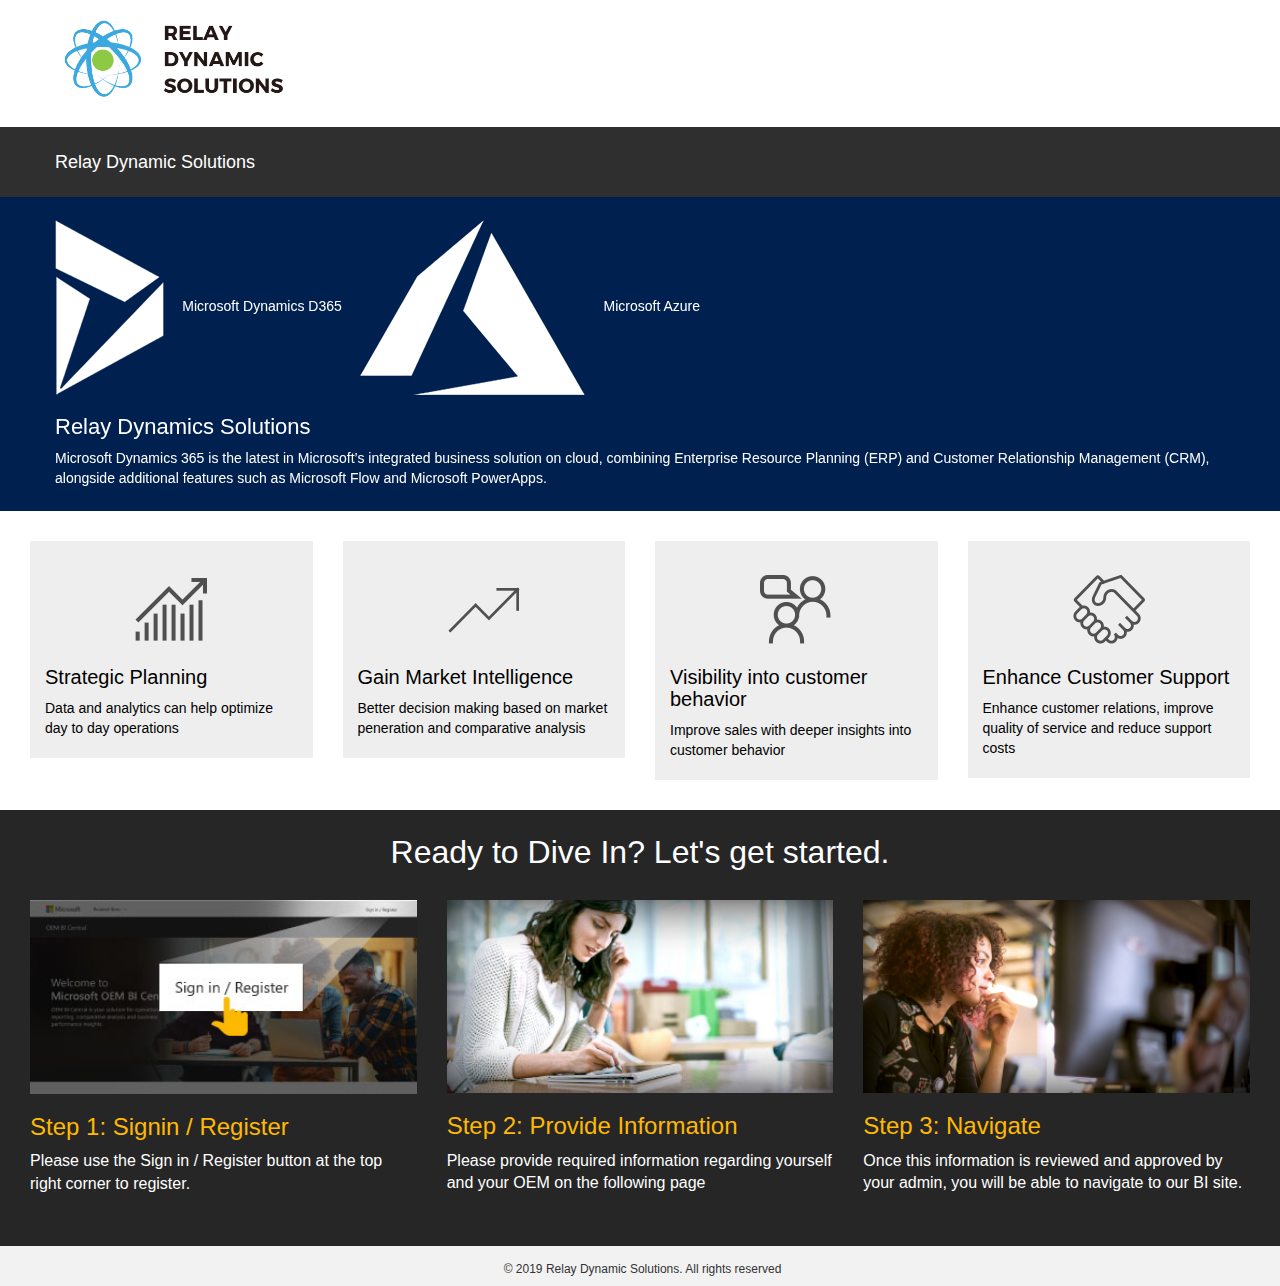
==== commit d1dd9921: "Update index.html" ====
--- a/index.html
+++ b/index.html
@@ -50,20 +50,18 @@
             <div class="item active">
                 <div class="bc_container">
                     <div class="container-fluid">
-                        <ul>
-                            <li>
-                                <ol class="breadcrumb">
-                                    <li class="active">Relay Dynamics Solutions</li>
-                                    <li>Microsoft Dynamics 365 is the latest in Microsoft’s integrated business solution on cloud, combining Enterprise Resource Planning (ERP) and Customer Relationship Management (CRM), alongside additional features such as Microsoft Flow and Microsoft PowerApps.</li>
-                                </ol>
-                            </li>
+                        <ul>                            
                             <li>
                                 <ol class="breadcrumb">
                                     <li>
                                         <img class="hidden-xs" src="images/dynamics.png" alt="Microsoft Dynamics Icon" />
                                         <img class="hidden-sm hidden-md hidden-lg" src="images/dynamics.png" alt="Microsoft Dynamics Icon" />
-                                    </li>
-                                    <li class="active">Microsoft Dynamics D365</li>
+                                    </li>                                   
+                                </ol>
+                            </li>
+                            <li>
+                                <ol>
+                                     <li class="active">Microsoft Dynamics D365</li>
                                 </ol>
                             </li>
                             <li>
@@ -71,8 +69,18 @@
                                     <li>
                                         <img class="hidden-xs" src="images/Azure.png" alt="Microsoft Azure Icon" />
                                         <img class="hidden-sm hidden-md hidden-lg" src="images/Azure.png" alt="Microsoft Azure Icon" />
-                                    </li>
+                                    </li>                                    
+                                </ol>
+                            </li>
+                            <li>
+                                <ol>
                                     <li class="active">Microsoft Azure</li>
+                                </ol>
+                            </li>                            
+                            <li>
+                                <ol class="breadcrumb">
+                                    <li class="active">Relay Dynamics Solutions</li>
+                                    <li>Microsoft Dynamics 365 is the latest in Microsoft’s integrated business solution on cloud, combining Enterprise Resource Planning (ERP) and Customer Relationship Management (CRM), alongside additional features such as Microsoft Flow and Microsoft PowerApps.</li>
                                 </ol>
                             </li>
                         </ul>
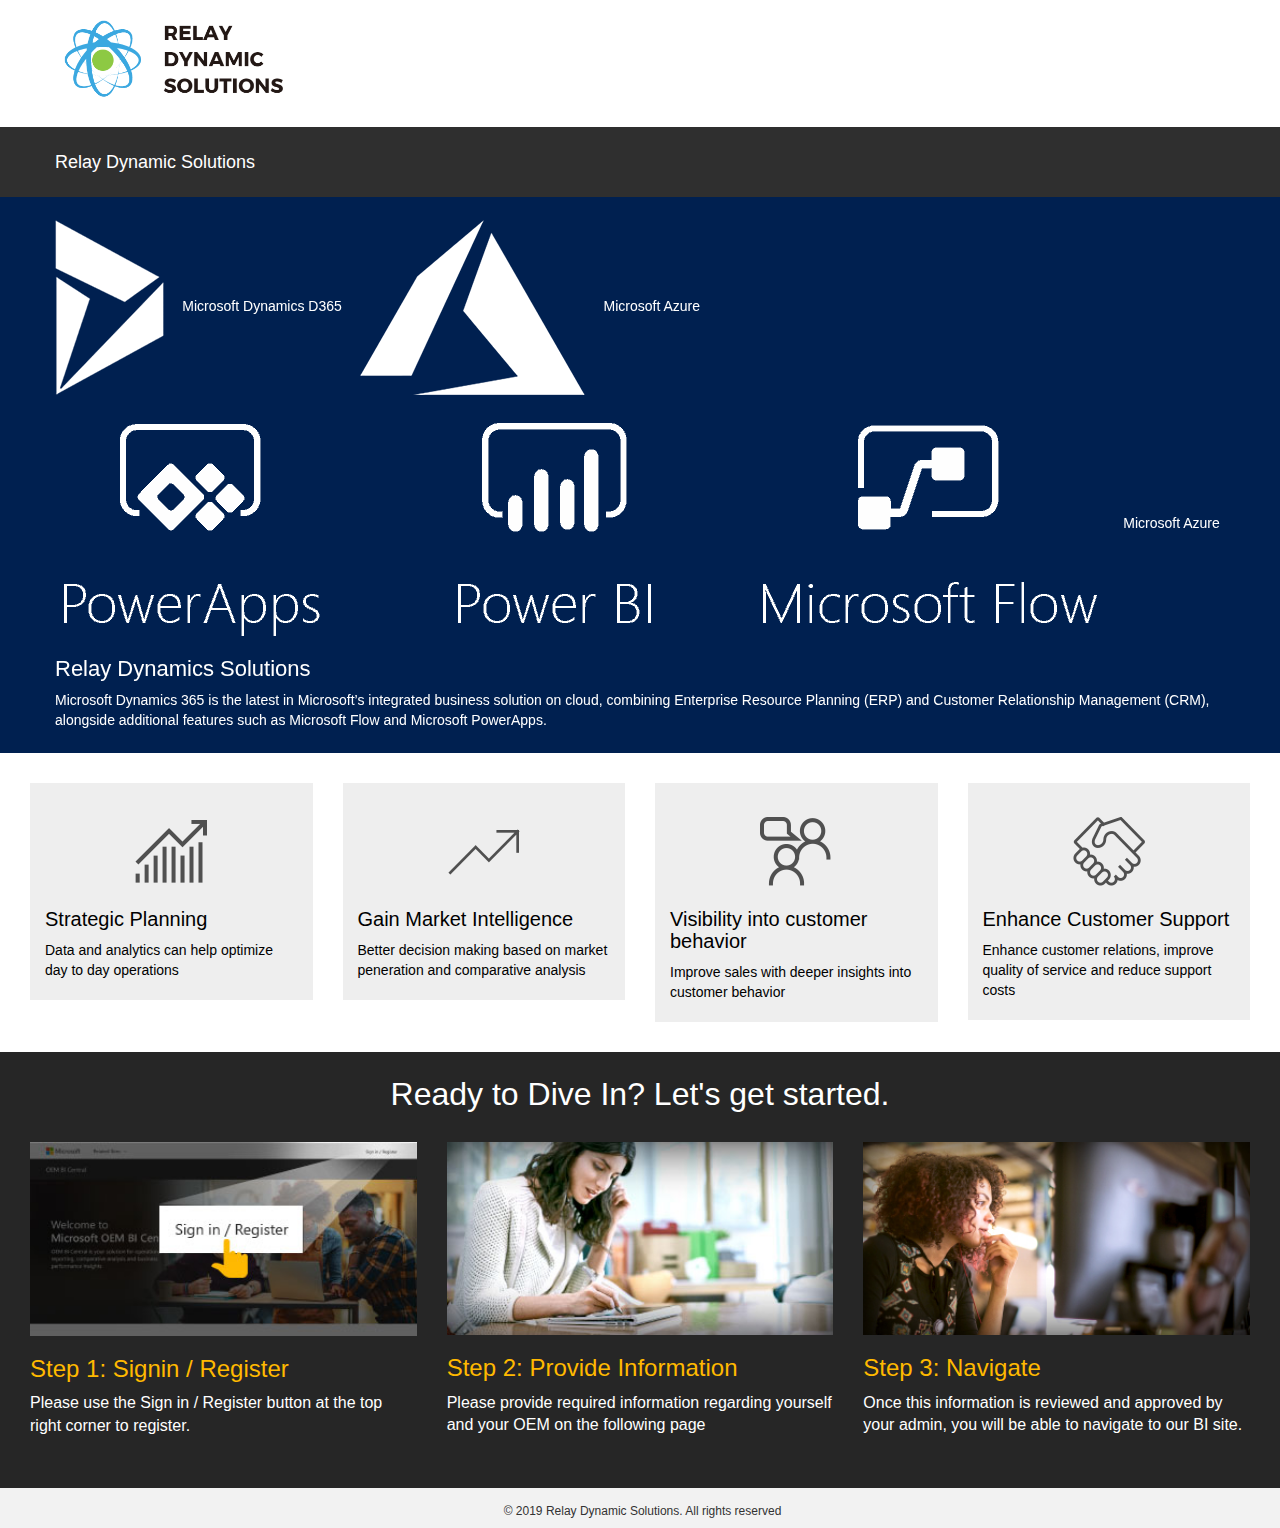
==== commit 4c7da1ec: "Update index.html" ====
--- a/index.html
+++ b/index.html
@@ -76,7 +76,20 @@
                                 <ol>
                                     <li class="active">Microsoft Azure</li>
                                 </ol>
-                            </li>                            
+                            </li>
+                            <li>
+                                <ol class="breadcrumb">
+                                    <li>
+                                        <img class="hidden-xs" src="images/pp.png" alt="Microsoft Power Platform Icon" />
+                                        <img class="hidden-sm hidden-md hidden-lg" src="images/pp.png" alt="Microsoft Power Platform Icon" />
+                                    </li>                                    
+                                </ol>
+                            </li>
+                            <li>
+                                <ol>
+                                    <li class="active">Microsoft Azure</li>
+                                </ol>
+                            </li>
                             <li>
                                 <ol class="breadcrumb">
                                     <li class="active">Relay Dynamics Solutions</li>
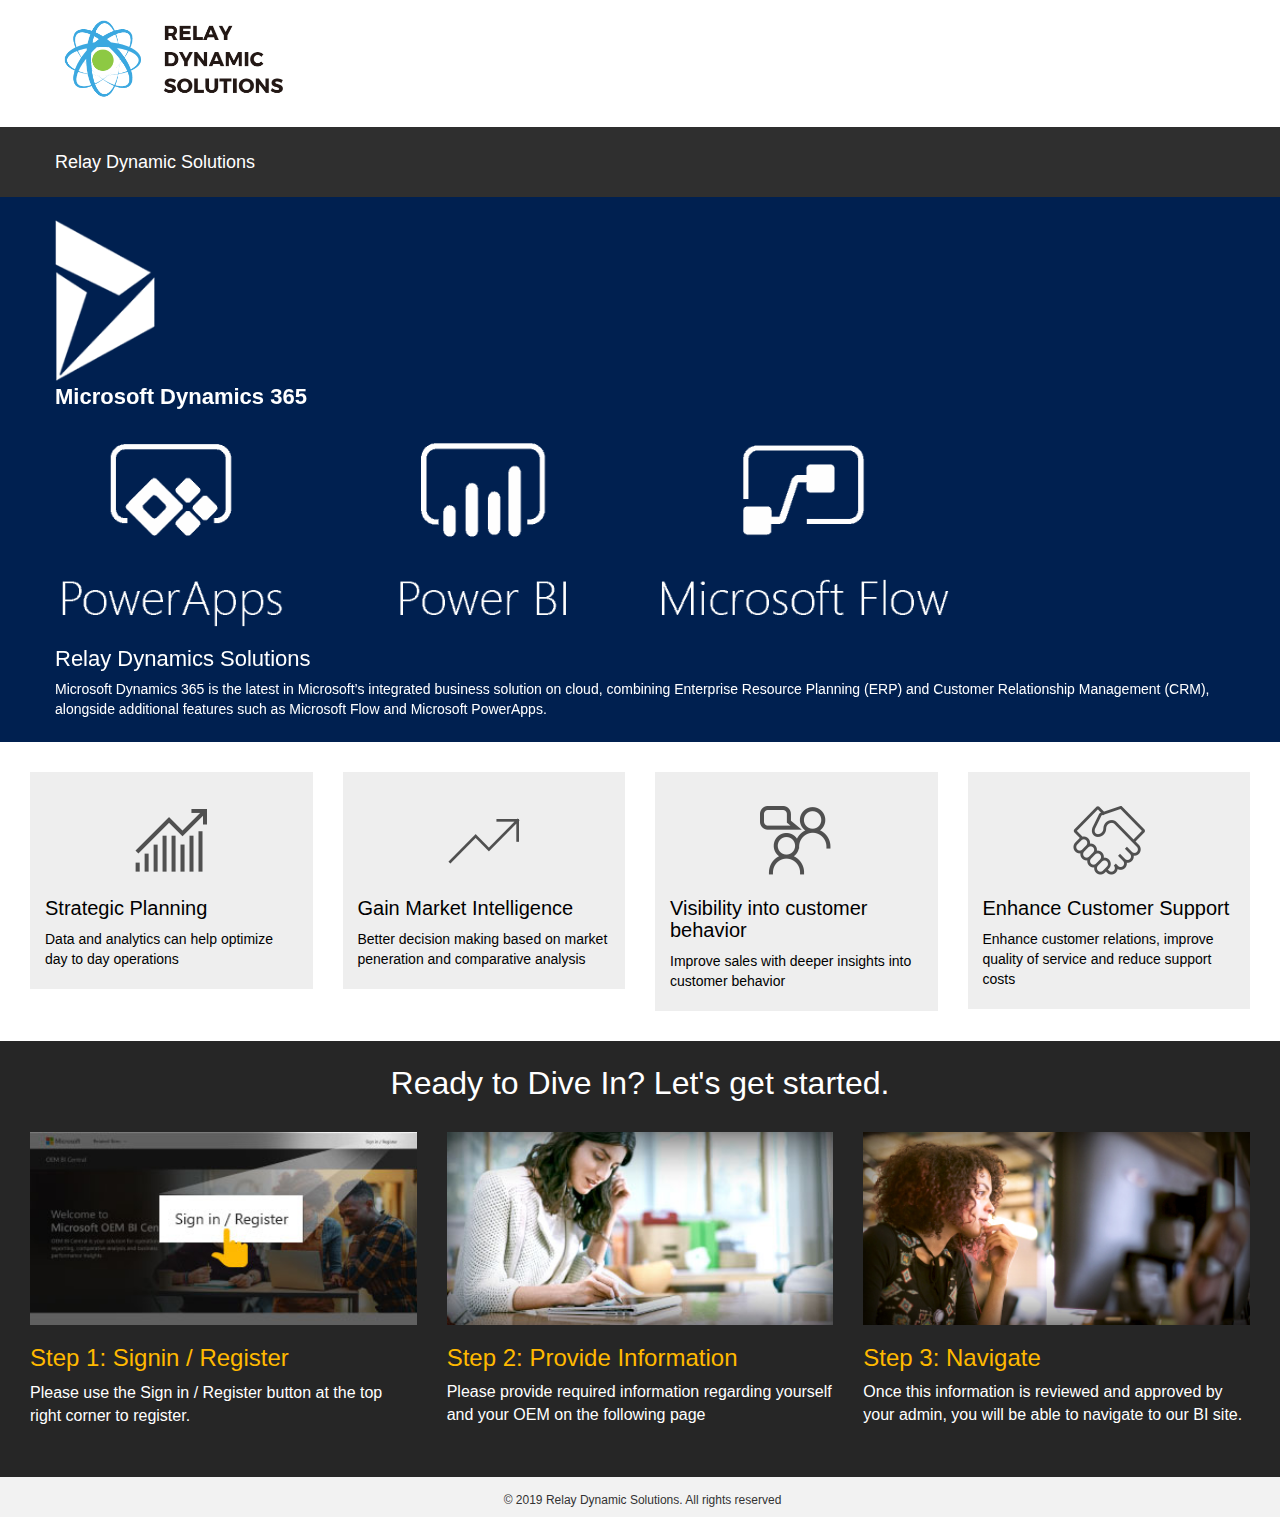
==== commit 938b23bb: "Update index.html" ====
--- a/index.html
+++ b/index.html
@@ -54,42 +54,26 @@
                             <li>
                                 <ol class="breadcrumb">
                                     <li>
-                                        <img class="hidden-xs" src="images/dynamics.png" alt="Microsoft Dynamics Icon" />
-                                        <img class="hidden-sm hidden-md hidden-lg" src="images/dynamics.png" alt="Microsoft Dynamics Icon" />
-                                    </li>                                   
+                                        <img style="width:100px;" class="hidden-xs" src="images/dynamics.png" alt="Microsoft Dynamics Icon">
+                                        <img class="hidden-sm hidden-md hidden-lg" src="images/dynamics.png" alt="Microsoft Dynamics Icon">
+                                    </li>
+<li style="font-weight:Bold" class="active">
+    Microsoft Dynamics 365
+</li>                                   
                                 </ol>
                             </li>
-                            <li>
-                                <ol>
-                                     <li class="active">Microsoft Dynamics D365</li>
-                                </ol>
-                            </li>
+                            
+                            
+                            
                             <li>
                                 <ol class="breadcrumb">
                                     <li>
-                                        <img class="hidden-xs" src="images/Azure.png" alt="Microsoft Azure Icon" />
-                                        <img class="hidden-sm hidden-md hidden-lg" src="images/Azure.png" alt="Microsoft Azure Icon" />
+                                        <img style="width:900px" class="hidden-xs" src="images/pp.png" alt="Microsoft Power Platform Icon">
+                                        <img class="hidden-sm hidden-md hidden-lg" src="images/pp.png" alt="Microsoft Power Platform Icon">
                                     </li>                                    
                                 </ol>
                             </li>
-                            <li>
-                                <ol>
-                                    <li class="active">Microsoft Azure</li>
-                                </ol>
-                            </li>
-                            <li>
-                                <ol class="breadcrumb">
-                                    <li>
-                                        <img class="hidden-xs" src="images/pp.png" alt="Microsoft Power Platform Icon" />
-                                        <img class="hidden-sm hidden-md hidden-lg" src="images/pp.png" alt="Microsoft Power Platform Icon" />
-                                    </li>                                    
-                                </ol>
-                            </li>
-                            <li>
-                                <ol>
-                                    <li class="active">Microsoft Azure</li>
-                                </ol>
-                            </li>
+                            
                             <li>
                                 <ol class="breadcrumb">
                                     <li class="active">Relay Dynamics Solutions</li>
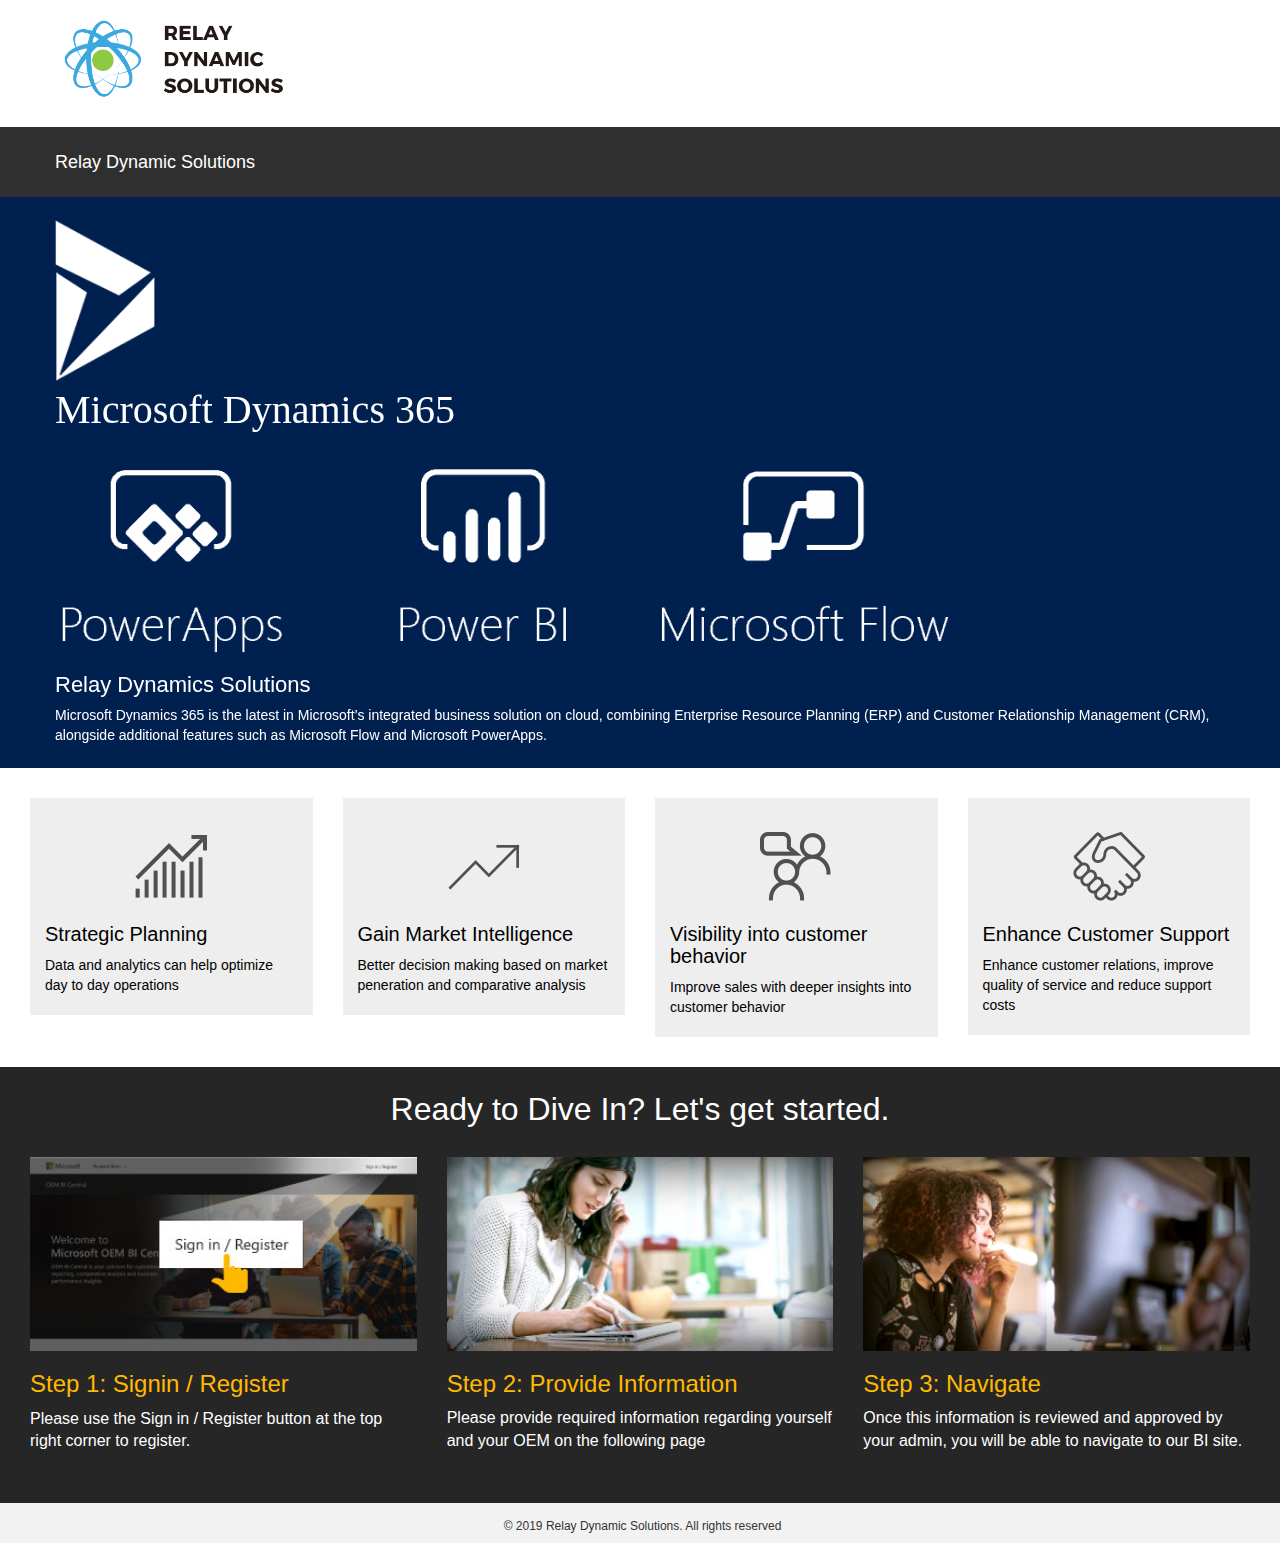
==== commit 2db177cc: "Update index.html" ====
--- a/index.html
+++ b/index.html
@@ -57,14 +57,11 @@
                                         <img style="width:100px;" class="hidden-xs" src="images/dynamics.png" alt="Microsoft Dynamics Icon">
                                         <img class="hidden-sm hidden-md hidden-lg" src="images/dynamics.png" alt="Microsoft Dynamics Icon">
                                     </li>
-<li style="font-weight:Bold" class="active">
+<li style="font-family: Segoe UI; font-size:40px;" class="active">
     Microsoft Dynamics 365
 </li>                                   
                                 </ol>
                             </li>
-                            
-                            
-                            
                             <li>
                                 <ol class="breadcrumb">
                                     <li>
@@ -72,8 +69,7 @@
                                         <img class="hidden-sm hidden-md hidden-lg" src="images/pp.png" alt="Microsoft Power Platform Icon">
                                     </li>                                    
                                 </ol>
-                            </li>
-                            
+                            </li>                            
                             <li>
                                 <ol class="breadcrumb">
                                     <li class="active">Relay Dynamics Solutions</li>
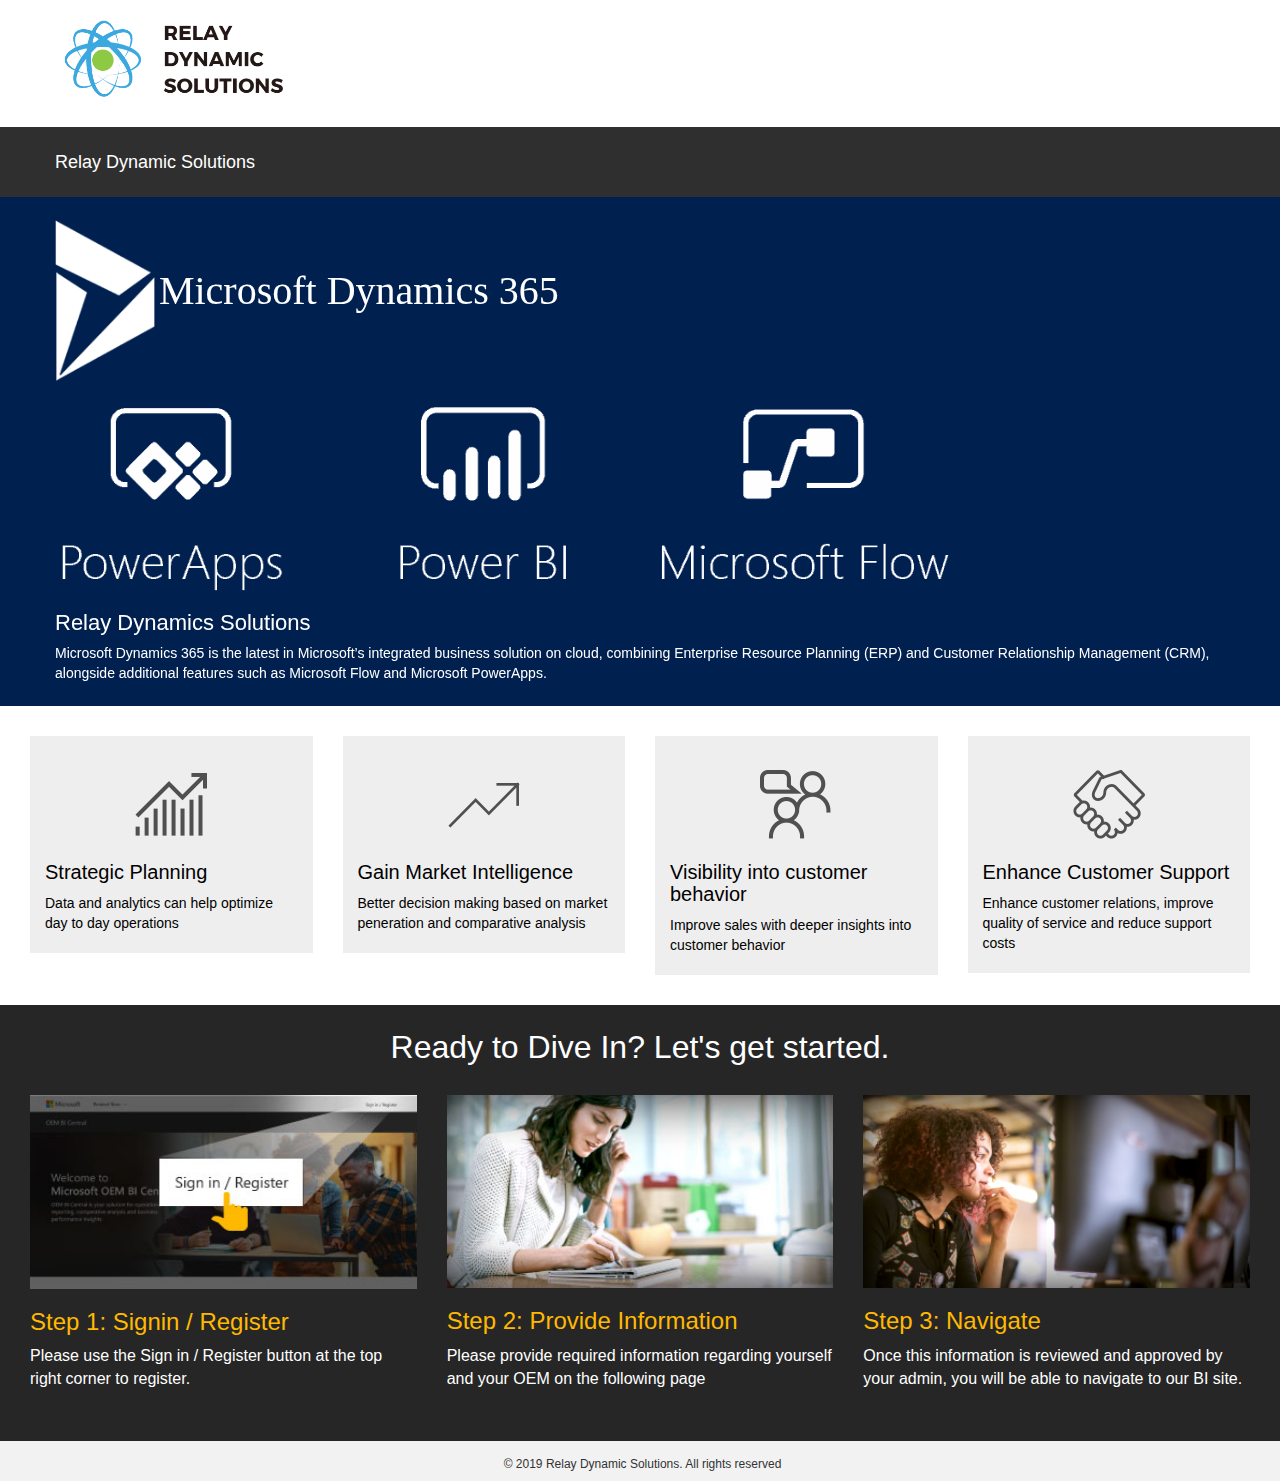
==== commit 4f931602: "Update index.html" ====
--- a/index.html
+++ b/index.html
@@ -57,7 +57,7 @@
                                         <img style="width:100px;" class="hidden-xs" src="images/dynamics.png" alt="Microsoft Dynamics Icon">
                                         <img class="hidden-sm hidden-md hidden-lg" src="images/dynamics.png" alt="Microsoft Dynamics Icon">
                                     </li>
-<li style="font-family: Segoe UI; font-size:40px;" class="active">
+<li style="font-family: Segoe UI; font-size:40px;">
     Microsoft Dynamics 365
 </li>                                   
                                 </ol>
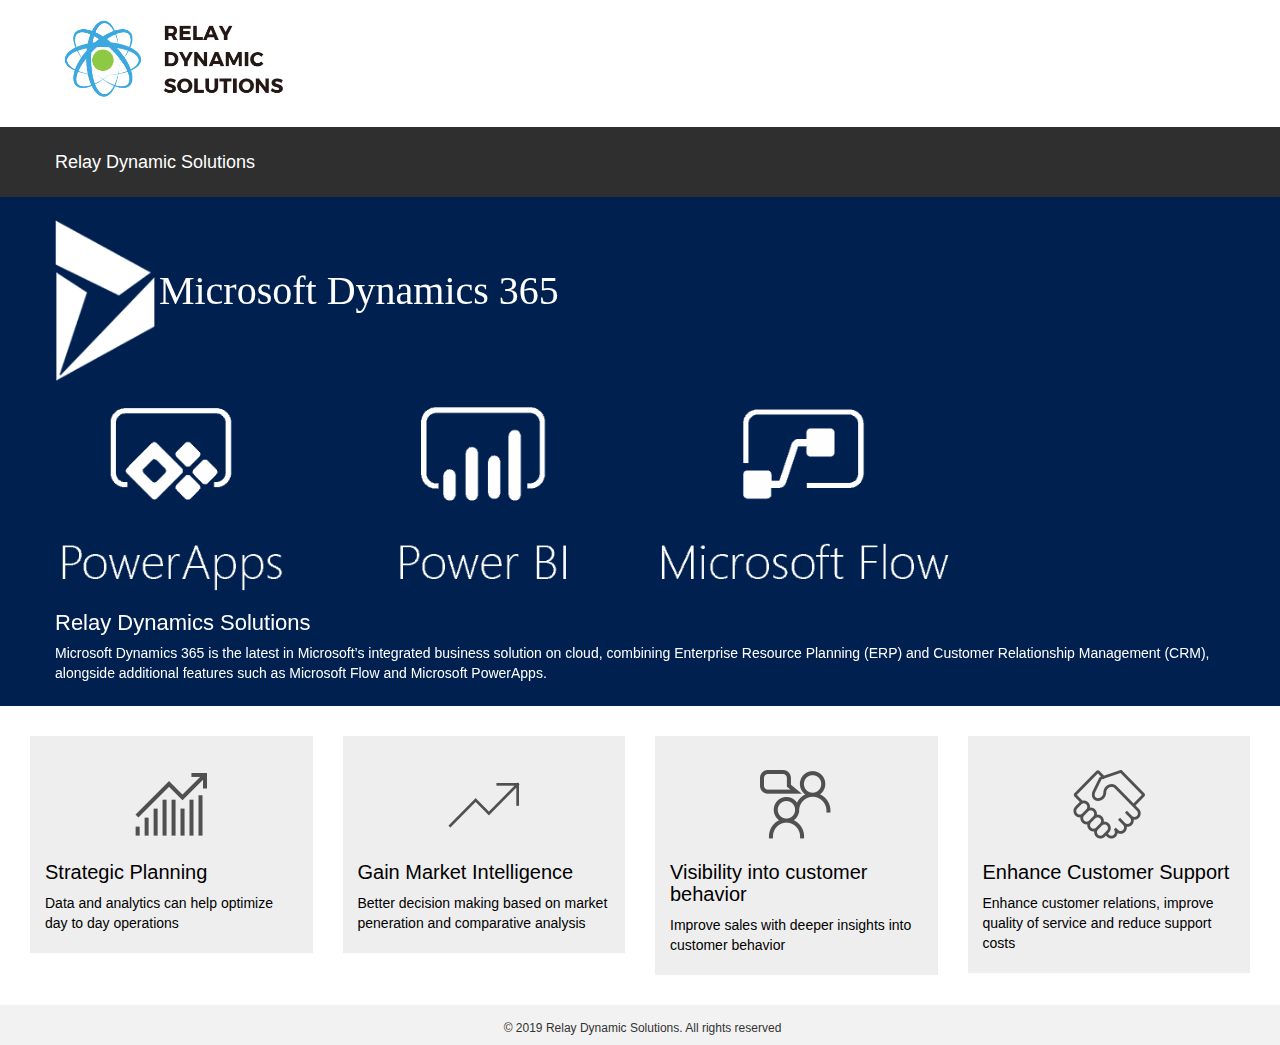
==== commit e5c49bb9: "Update index.html" ====
--- a/index.html
+++ b/index.html
@@ -130,29 +130,7 @@
                 </div>
             </div>
         </div>
-    </div>
-    <div class="signup_info section_bottom">
-        <div class="container-full clearfix">
-            <h2 class="text-center"> Ready to Dive In? Let's get started.</h2>
-            <div class="col-xs-12 col-sm-4">
-                <div class="step_circle"> <span><img src="images/icon_signup_s1.png" alt="" /> </span> </div>
-                <h3>Step 1: Signin / Register</h3>
-                <p>
-                    Please use the Sign in / Register button
-                    at the top right corner to register.
-                </p>
-            </div>
-            <div class="col-xs-12 col-sm-4">
-                <div class="step_circle"> <span><img src="images/icon_signup_s2.png" alt="" /> </span> </div>
-                <h3>Step 2: Provide Information </h3>
-                <p> Please provide required information regarding yourself and your OEM on the following page </p>
-            </div>
-            <div class="col-xs-12 col-sm-4">
-                <div class="step_circle"> <span><img src="images/icon_signup_s3.png" alt="" /> </span> </div>
-                <h3>Step 3: Navigate</h3>
-                <p>Once this information is reviewed and approved by your admin, you will be able to navigate to our BI site. </p>
-            </div>
-        </div>
+    </div>    
     </div>
     <div class="footer">
         <div class="container-full">
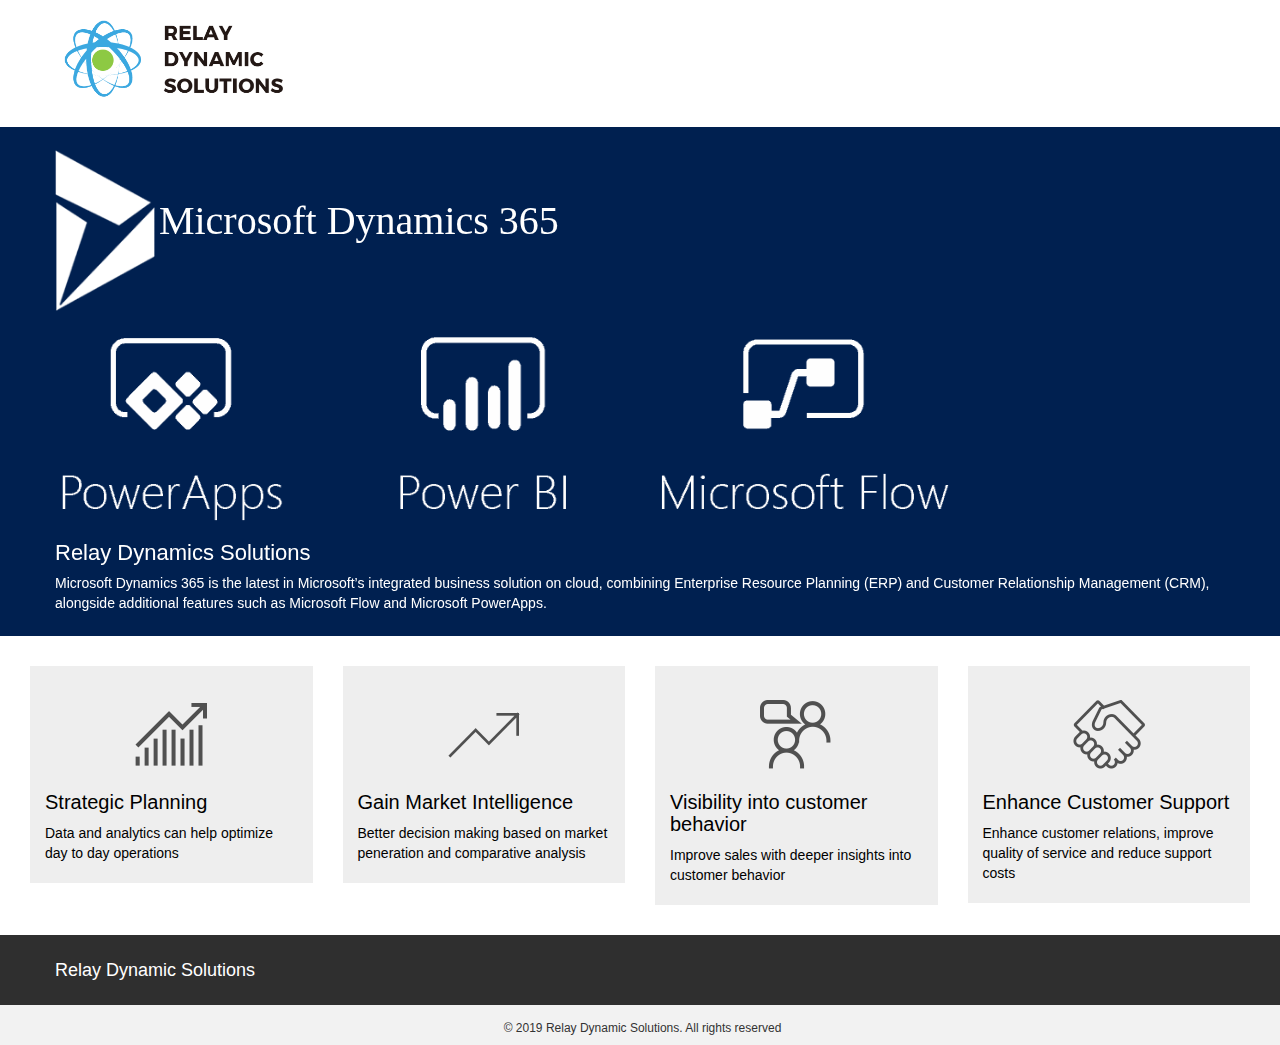
==== commit 4fd7c2b8: "Update index.html" ====
--- a/index.html
+++ b/index.html
@@ -27,23 +27,7 @@
                 <a class="navbar-brand" href="#"><img class="logo hidden-xs" src="images/rds-gray.png"><img class="symbol hidden-sm hidden-md hidden-lg" src="images/rds-gray.png"></a>
             </div>
         </div>
-    </nav>
-    <!-- /.Main Navbar -->
-    <div class="siteheader-nav-universal">
-        <div class="container-full">
-            <div class="row">
-                <div class="bg-navbar-gray">
-                    <div class="site-header">
-                        <nav class="navbar yamm navbar-inverse subnav sub_nav">
-                            <div class="container-fluid">
-                                <div class="navbar-header"> <a class="navbar-brand site-title" href="#">Relay Dynamic Solutions</a> </div>
-                            </div>
-                        </nav>
-                    </div>
-                </div>
-            </div>
-        </div>
-    </div>
+    </nav>    
     <!-- /.Sub Navbar -->
     <div id="myCarousel" class="carousel slide heroimage large-hero-x" data-ride="carousel">
         <div class="carousel-inner" role="listbox">
@@ -132,6 +116,22 @@
         </div>
     </div>    
     </div>
+    <!-- /.Main Navbar -->
+    <div class="siteheader-nav-universal">
+        <div class="container-full">
+            <div class="row">
+                <div class="bg-navbar-gray">
+                    <div class="site-header">
+                        <nav class="navbar yamm navbar-inverse subnav sub_nav">
+                            <div class="container-fluid">
+                                <div class="navbar-header"> <a class="navbar-brand site-title" href="#">Relay Dynamic Solutions</a> </div>
+                            </div>
+                        </nav>
+                    </div>
+                </div>
+            </div>
+        </div>
+    </div>
     <div class="footer">
         <div class="container-full">
             <div class="row">
